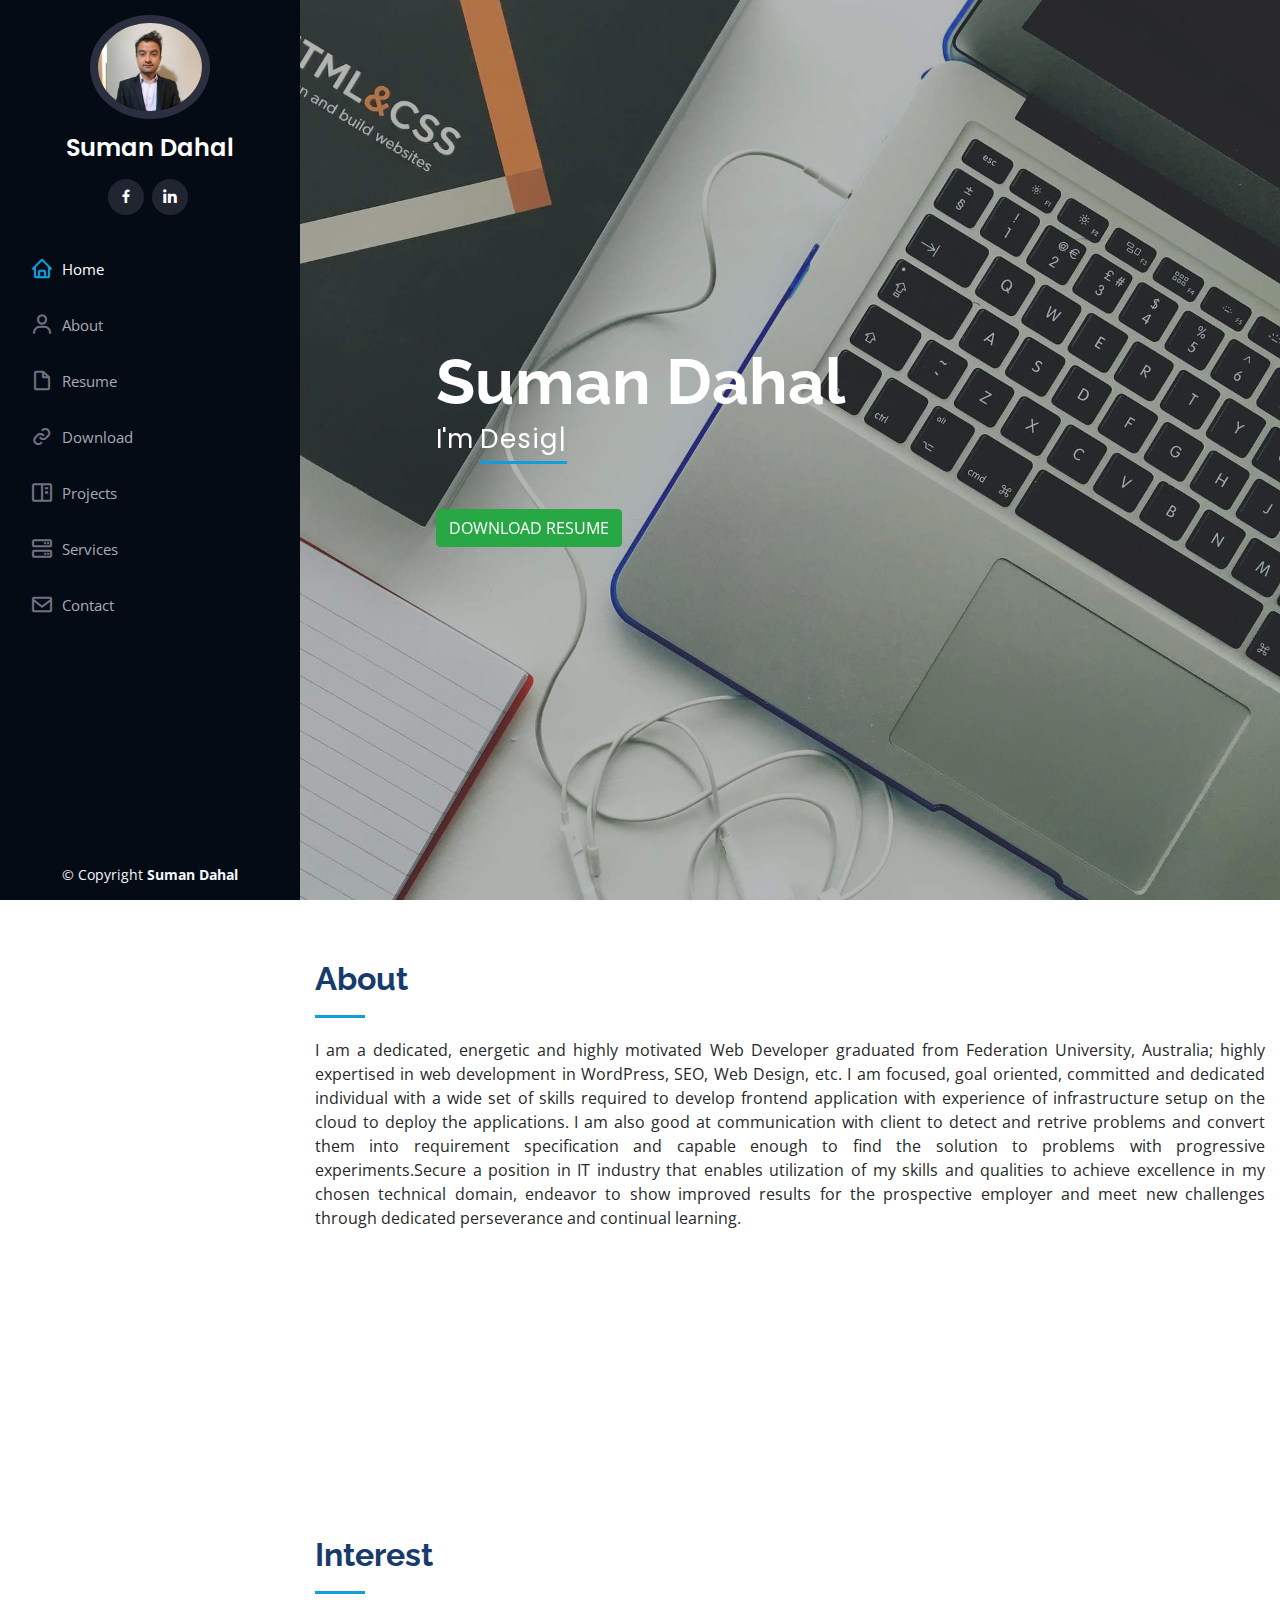
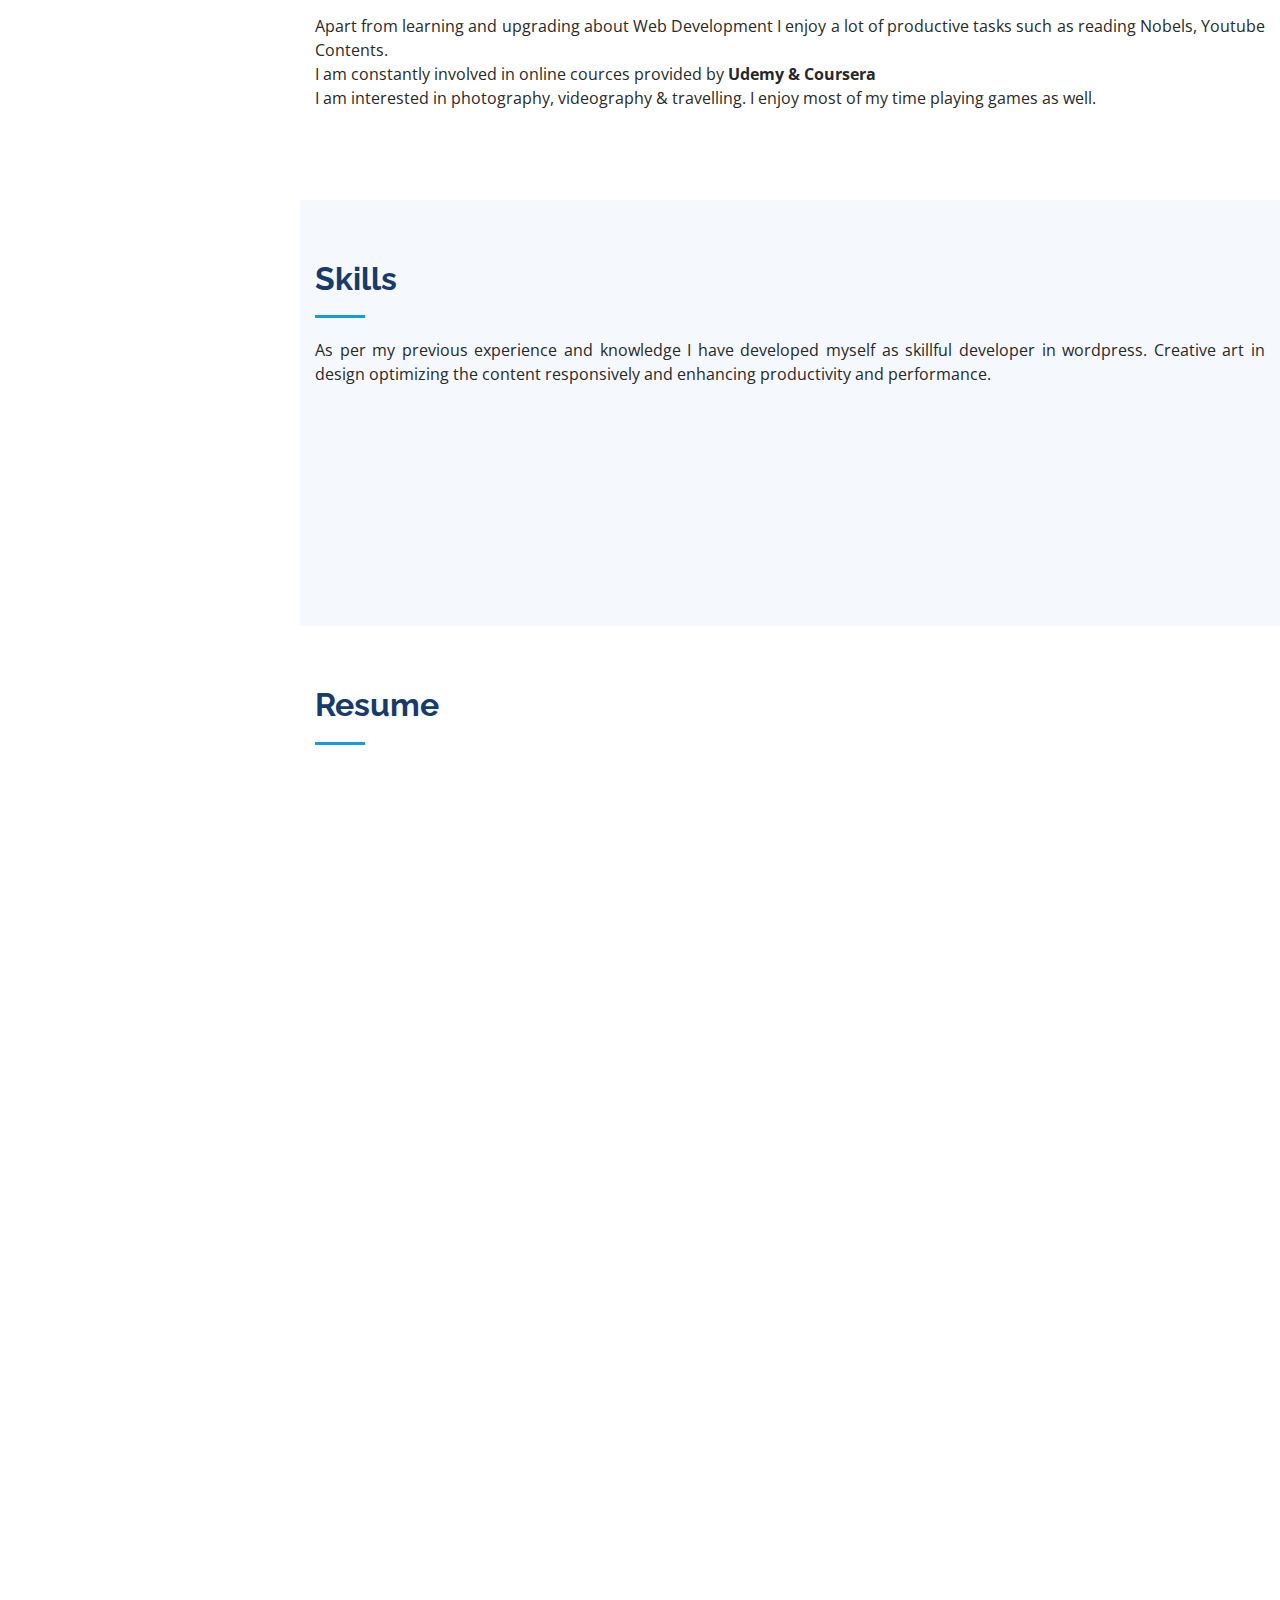
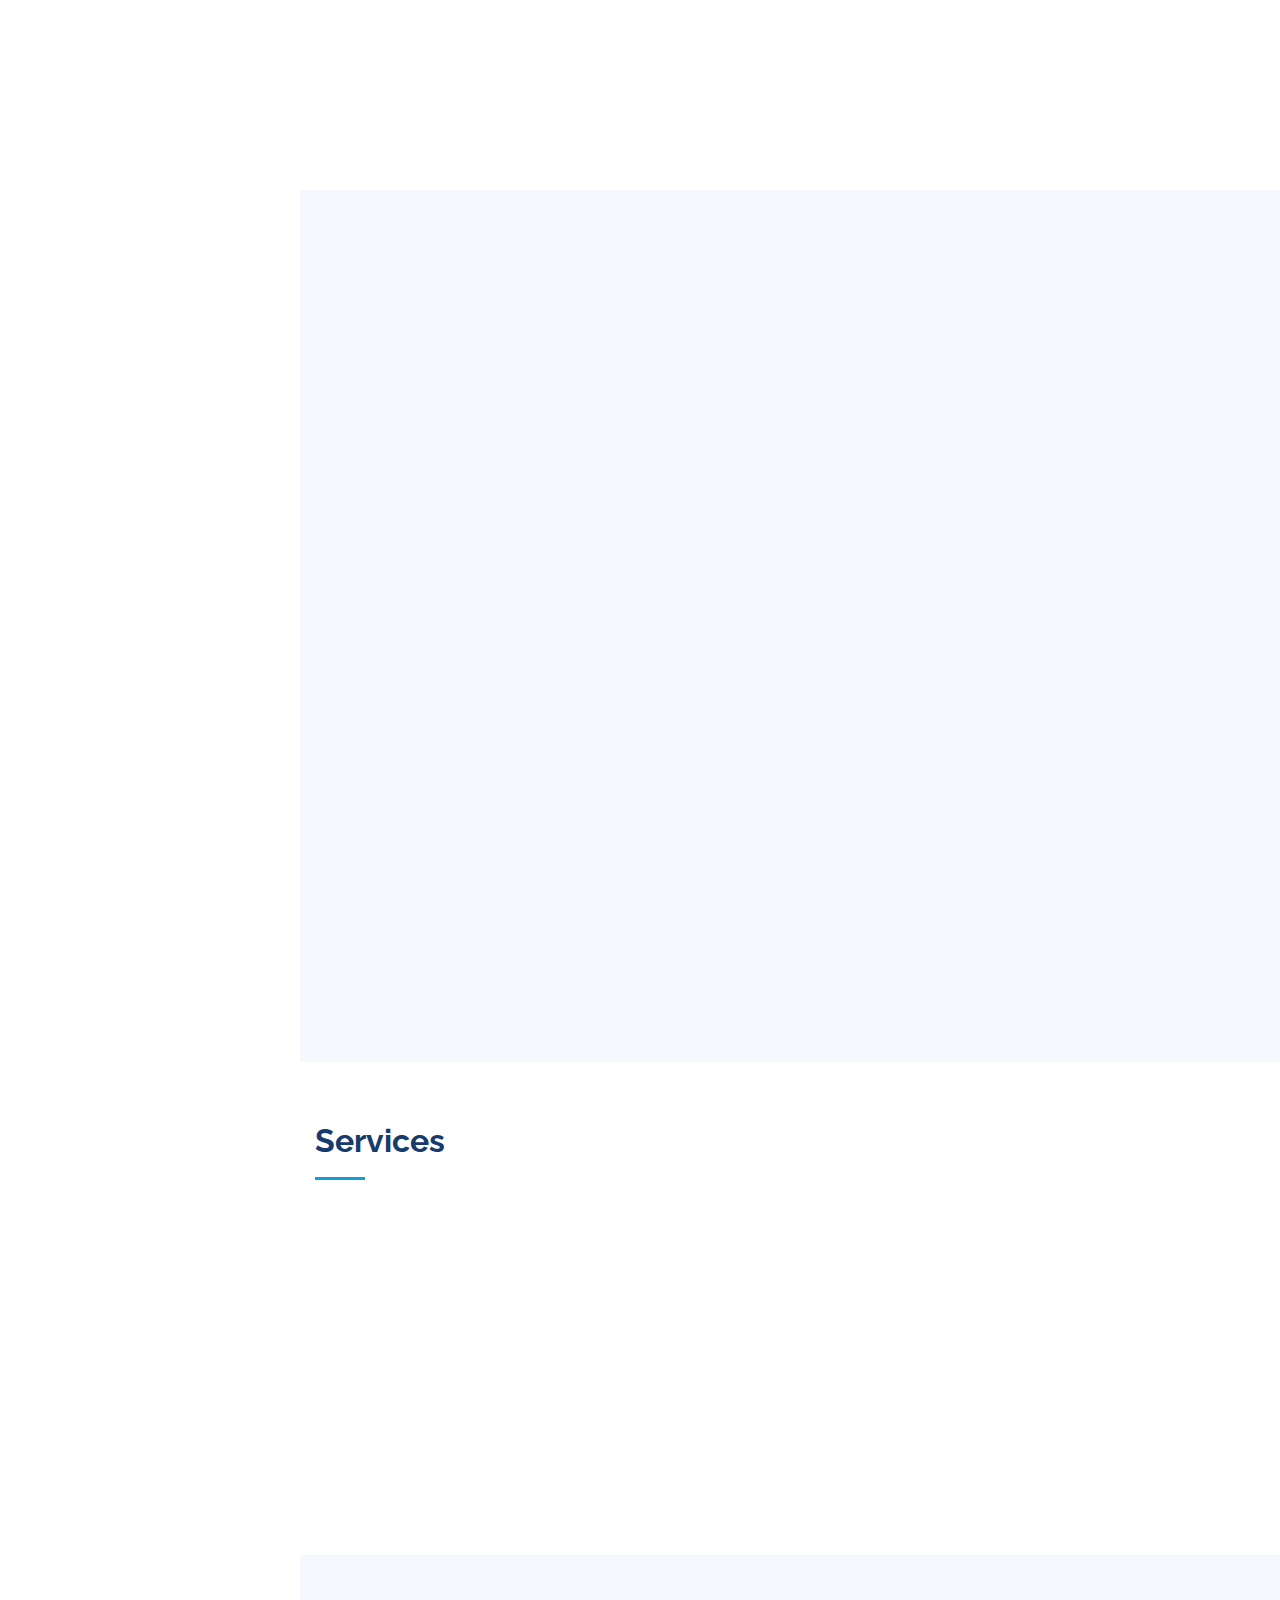
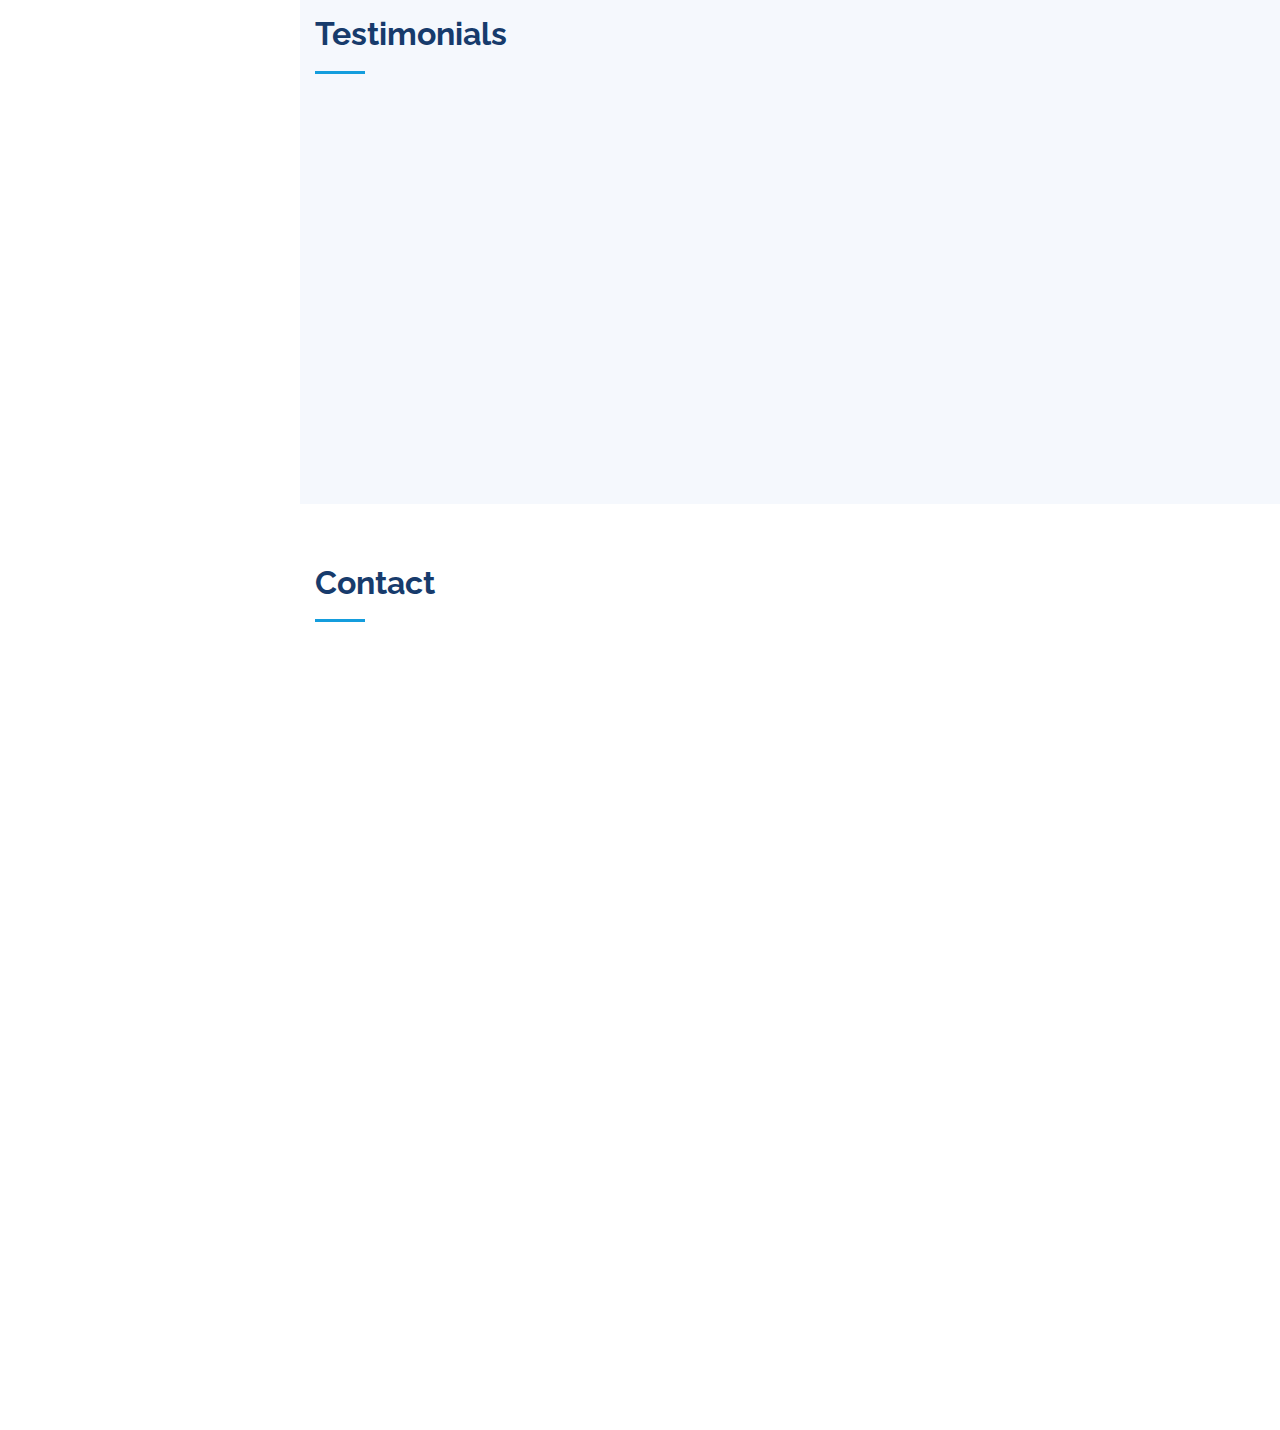
==== index.html @ 86cec88f "Update index.html" ====
<!DOCTYPE html>
<html lang="en">

<head>
  <meta charset="utf-8">
  <meta content="width=device-width, initial-scale=1.0" name="viewport">

  <title>Suman Dahal</title>
  <meta content="" name="description">
  <meta content="" name="keywords">

  <!-- Favicons -->
  <link href="assets/img/suman(2).jpg" rel="icon">
  <link href="assets/img/suman(2).jpg" rel="apple-touch-icon">

  <!-- Google Fonts -->
  <link href="https://fonts.googleapis.com/css?family=Open+Sans:300,300i,400,400i,600,600i,700,700i|Raleway:300,300i,400,400i,500,500i,600,600i,700,700i|Poppins:300,300i,400,400i,500,500i,600,600i,700,700i" rel="stylesheet">

  <!-- Vendor CSS Files -->
  <link href="assets/vendor/bootstrap/css/bootstrap.min.css" rel="stylesheet">
  <link href="assets/vendor/icofont/icofont.min.css" rel="stylesheet">
  <link href="assets/vendor/boxicons/css/boxicons.min.css" rel="stylesheet">
  <link href="assets/vendor/venobox/venobox.css" rel="stylesheet">
  <link href="assets/vendor/owl.carousel/assets/owl.carousel.min.css" rel="stylesheet">
  <link href="assets/vendor/aos/aos.css" rel="stylesheet">

  <!-- Template Main CSS File -->
  <link href="assets/css/style.css" rel="stylesheet">

  
</head>

<body>

  <!-- ======= Mobile nav toggle button ======= -->
  <button type="button" class="mobile-nav-toggle d-xl-none"><i class="icofont-navigation-menu"></i></button>

  <!-- ======= Header ======= -->
  <header id="header">
    <div class="d-flex flex-column">

      <div class="profile">
        <img src="assets/img/suman(2).jpg" alt="" class="img-fluid rounded-circle">
        <h1 class="text-light"><a href="index.html">Suman Dahal</a></h1>
        <div class="social-links mt-3 text-center">
        <a href="https://www.facebook.com/sum.dhll/" class="facebook"><i class="bx bxl-facebook"></i></a>
        <a href="https://www.linkedin.com/in/suman-dahal-79714b104/" class="linkedin"><i class="bx bxl-linkedin"></i></a>
        </div>
      </div>

      <nav class="nav-menu">
        <ul>
          <li class="active"><a href="index.html"><i class="bx bx-home"></i> <span>Home</span></a></li>
          <li><a href="#about"><i class="bx bx-user"></i> <span>About</span></a></li>
          <li><a href="#resume"><i class="bx bx-file-blank"></i> <span>Resume</span></a></li>
          <li> <a href="assets/resume/resume_2020.doc"><i class="bx bx-link"  style="border-color: aqua;"></i>Download</a></li>
          <li><a href="#portfolio"><i class="bx bx-book-content"></i> Projects</a></li>
          <li><a href="#services"><i class="bx bx-server"></i> Services</a></li>
          <li><a href="#contact"><i class="bx bx-envelope"></i> Contact</a></li>
          
        </ul>
      </nav><!-- .nav-menu -->
      <button type="button" class="mobile-nav-toggle d-xl-none"><i class="icofont-navigation-menu"></i></button>
      </div>
  </header><!-- End Header -->

  <!-- ======= Hero Section ======= -->
  <section id="hero" class="d-flex flex-column justify-content-center align-items-center">
   
    <div class="hero-container" data-aos="fade-in">
      <h1>Suman Dahal</h1>
      <p>I'm <span class="typed" data-typed-items="Designer, WordPress Developer, IT Support"></span></p>
      <a class="btn btn-success" role="button" href="assets/resume/resume_2020.doc" 
      download="resume2020.doc">
      DOWNLOAD RESUME
  </a>  
    </div>
    
    
  </section><!-- End Hero -->

  <main id="main">

    <!-- ======= About Section ======= -->
    <section id="about" class="about">
       
      <div class="container">

        <div class="section-title">
          <h2>About</h2>
          <p>I am a dedicated, energetic and highly motivated Web Developer graduated from Federation University, Australia; highly expertised in web development in  WordPress, SEO, Web Design, etc. I am focused, goal oriented, committed and dedicated individual with a wide set of skills required to develop frontend application with experience of infrastructure setup on the cloud to deploy the applications. I am also good at communication with client to detect and retrive problems and convert them into requirement specification and capable enough to find the solution to problems with progressive experiments.Secure a position in IT industry that enables utilization of my skills and qualities to achieve excellence in my chosen technical domain, endeavor to show improved results for the prospective employer and meet new challenges through dedicated perseverance and continual learning.
      </p>
        </div>

        <div class="row">
          <div class="col-lg-4" data-aos="fade-right">
            <img src="" class="img-fluid" alt="">
          </div>
          <div class="col-lg-8 pt-4 pt-lg-0 content" data-aos="fade-left">
            <h3>| BIO |</h3>
            <p class="font-italic">
              
            </p>
            <div>
              
                <ul>
                  <li><i class="icofont-rounded-right"></i> <strong>Website:</strong> www.dsuman.com</li>
                
                  <li><i class="icofont-rounded-right"></i> <strong>City:</strong> Sydney, Aus</li>
                </ul>
              
              
                <ul>
                  
                  <li><i class="icofont-rounded-right"></i> <strong>Degree:</strong> Master</li>
                  <li><i class="icofont-rounded-right"></i> <strong>Freelance:</strong> Available</li>
                </ul>
              </div>
            </div>
            </div>
          </div>
        <section id="interest" class="interest">
          <div class="container">
    
            <div class="section-title">
              <h2>Interest</h2>
              <p>Apart from learning and upgrading about Web Development I enjoy a lot of productive tasks such as reading Nobels, Youtube Contents.<br> I am constantly involved in online cources provided by <b> Udemy & Coursera</b>
            <br>
            I am interested in photography, videography & travelling. I enjoy most of my time playing games as well.</p>
           </div>

      </div>
    </section><!-- End About Section -->

    <!-- ======= Facts Section ======= 
    <section id="facts" class="facts">
      <div class="container">

        <div class="section-title">
          <h2>Facts</h2>
          <p>Magnam dolores commodi suscipit. Necessitatibus eius consequatur ex aliquid fuga eum quidem. Sit sint consectetur velit. Quisquam quos quisquam cupiditate. Et nemo qui impedit suscipit alias ea. Quia fugiat sit in iste officiis commodi quidem hic quas.</p>
        </div>

        <div class="row no-gutters">

          <div class="col-lg-3 col-md-6 d-md-flex align-items-md-stretch" data-aos="fade-up">
            <div class="count-box">
              <i class="icofont-simple-smile"></i>
              <span data-toggle="counter-up">232</span>
              <p><strong>Happy Clients</strong> consequuntur quae</p>
            </div>
          </div>

          <div class="col-lg-3 col-md-6 d-md-flex align-items-md-stretch" data-aos="fade-up" data-aos-delay="100">
            <div class="count-box">
              <i class="icofont-document-folder"></i>
              <span data-toggle="counter-up">521</span>
              <p><strong>Projects</strong> adipisci atque cum quia aut</p>
            </div>
          </div>

          <div class="col-lg-3 col-md-6 d-md-flex align-items-md-stretch" data-aos="fade-up" data-aos-delay="200">
            <div class="count-box">
              <i class="icofont-live-support"></i>
              <span data-toggle="counter-up">1,463</span>
              <p><strong>Hours Of Support</strong> aut commodi quaerat</p>
            </div>
          </div>

          <div class="col-lg-3 col-md-6 d-md-flex align-items-md-stretch" data-aos="fade-up" data-aos-delay="300">
            <div class="count-box">
              <i class="icofont-users-alt-5"></i>
              <span data-toggle="counter-up">15</span>
              <p><strong>Hard Workers</strong> rerum asperiores dolor</p>
            </div>
          </div>

        </div>

      </div>
    </section>
     -->
    <!-- End Facts Section -->
 

    <!-- ======= Skills Section ======= -->
    <section id="skills" class="skills section-bg">
      <div class="container">

        <div class="section-title">
          <h2>Skills</h2>
          <p>As per my previous experience and knowledge I have developed myself as skillful developer in wordpress. Creative art in design optimizing the content responsively and enhancing productivity and performance.  </p>
        </div>

        <div class="row skills-content">

          <div class="col-lg-6" data-aos="fade-up">

            <div class="progress">
              <span class="skill">HTML <i class="val">90%</i></span>
              <div class="progress-bar-wrap">
                <div class="progress-bar" role="progressbar" aria-valuenow="90" aria-valuemin="0" aria-valuemax="100"></div>
              </div>
            </div>

            <div class="progress">
              <span class="skill">CSS <i class="val">90%</i></span>
              <div class="progress-bar-wrap">
                <div class="progress-bar" role="progressbar" aria-valuenow="90" aria-valuemin="0" aria-valuemax="100"></div>
              </div>
            </div>

            <div class="progress">
              <span class="skill">JavaScript <i class="val">60%</i></span>
              <div class="progress-bar-wrap">
                <div class="progress-bar" role="progressbar" aria-valuenow="60" aria-valuemin="0" aria-valuemax="100"></div>
              </div>
            </div>

          </div>

          <div class="col-lg-6" data-aos="fade-up" data-aos-delay="100">

            <div class="progress">
              <span class="skill">PHP <i class="val">50%</i></span>
              <div class="progress-bar-wrap">
                <div class="progress-bar" role="progressbar" aria-valuenow="50" aria-valuemin="0" aria-valuemax="100"></div>
              </div>
            </div>

            <div class="progress">
              <span class="skill">WordPress/CMS <i class="val">90%</i></span>
              <div class="progress-bar-wrap">
                <div class="progress-bar" role="progressbar" aria-valuenow="90" aria-valuemin="0" aria-valuemax="100"></div>
              </div>
            </div>

            <div class="progress">
              <span class="skill">Photoshop <i class="val">75%</i></span>
              <div class="progress-bar-wrap">
                <div class="progress-bar" role="progressbar" aria-valuenow="75" aria-valuemin="0" aria-valuemax="100"></div>
              </div>
            </div>

          </div>

        </div>

      </div>
    </section><!-- End Skills Section -->

    <!-- ======= Resume Section ======= -->
    <section id="resume" class="resume">
      <div class="container">

        <div class="section-title">
          <h2>Resume</h2>
        </div>

        <div class="row">
          <div class="col-lg-6" data-aos="fade-up">
            <h3 class="resume-title">Sumary</h3>
            <div class="resume-item pb-0">
              <h4>Suman Dahal</h4>
              <p><em>Innovative and deadline-driven Web Developer with 1+ years of experience designing and developing user-centered digital platform from initial concept to final.</em></p>
              <ul>
                <li>12/24 Noble Street Allawah NSW</li>
                <li>(+61) 0452155075</li>
                <li>sumandahal77@gmail.com</li>
              </ul>
            </div>

            <h3 class="resume-title">Education</h3>
            <div class="resume-item">
              <h4>Master in Information Technology (Software Engineering)</h4>
              <h5>2018 - 2020</h5>
              <p><em>Federation University, Australia</em></p>
              <p>Major: Database Design, Programming, Software Design and Development, Enterprise Syste, Network Adminstration </p>
            </div>
            <div class="resume-item">
              <h4>Bachelor in Information Management (BIM)</h4>
              <h5>2013 - 2017</h5>
              <p><em>ShankerDev Campus, TU</em></p>
              <p>Major: IT Fundamentals, Programmingin C, CSS, JS, PHP, Java, Networking and Routing, Financial Management</p>
            </div>
          </div>
          <div class="col-lg-6" data-aos="fade-up" data-aos-delay="100">
            <h3 class="resume-title">Professional Experience</h3>
            <div class="resume-item">
              <h4>Assistant Web Developer</h4>
              <h5>2020 - Present</h5>
              <h5>Site Suite Web Design</h5>
              <p><em>North Sydney, Australia</em></p>
              <ul>
                <li>Assisting developers, designers, and SEO professionals</li>
                <li>Tasks such as content management, graphic designing, and keyword filtering</li>
                <li>Answerinc calls and providing Technical Support</li>
                <li>Project Discussion and Requirement Analysis</li>
                
              </ul>
            </div>
            <div class="resume-item">
              <h4>Web Developer (Internship)</h4>
              <h5>2017</h5>
              <h5>Ideal Concern Pvt. Ltd.</h5>
              <p><em>Kathmandu, Nepal</em></p>
              <ul>
                <li>Designed and implemented a highly available and secure network infrastructure for successful product outcome.</li>
                <li>Design and build software solution according to the requirements by analyzing the feasibility of features</li>
                <li>Coordinating with the technical director</li>
              </ul>
            </div>
            <div class="resume-item">
              <h4>Junior System Support</h4>
              <h5>2017</h5>
              <h5>ITE Solution </h5>
              <p><em>Kathmandu, Nepal</em></p>
              <ul>
                <li>Antivirus Installation and scan for Virus</li>
                <li>Installing and updating Corrupted Operating System</li>
                <li>Installation of other utility software according to requirementsr</li>
              </ul>
            </div>
          </div>
        </div>
     
      </section><!-- End Resume Section -->
        
      </div>
  

    <!-- ======= PROJECTS Section ======= -->
    <section id="portfolio" class="portfolio section-bg">
      <div class="container">

        <div class="section-title">
        </div>

        <div class="row" data-aos="fade-up">
          <div class="col-lg-12 d-flex justify-content-center">
            <ul id="portfolio-flters">
              <li data-filter="*" class="filter-active">All</li>
              <li data-filter=".filter-app">App</li>
              <li data-filter=".filter-portfolio">Portfolio</li>
              <li data-filter=".filter-ecommerce">Ecommerce</li>
              <li data-filter=".filter-web">Web</li>
            </ul>
          </div>
        </div>

        <div class="row portfolio-container" data-aos="fade-up" data-aos-delay="100">

          <div class="col-lg-4 col-md-6 portfolio-item filter-app">
            <div class="portfolio-wrap">
              <img src="assets/img/portfolio/1.png" class="img-fluid" margin: 50px; alt="">
              <div class="portfolio-links">
                <a href="assets/img/portfolio/1.png" data-gall="portfolioGallery" class="venobox" title="View"><i class="bx bx-plus"></i></a>
                <a href="project-details.html" title="More Details"><i class="bx bx-link"></i></a>
              </div>
            </div>
          </div>

          <div class="col-lg-4 col-md-6 portfolio-item filter-web">
            <div class="portfolio-wrap">
              <img src="assets/img/portfolio/3.png" class="img-fluid" alt="">
              <div class="portfolio-links">
                <a href="assets/img/portfolio/3.png" data-gall="portfolioGallery" class="venobox" title="View"><i class="bx bx-plus"></i></a>
                <a href="project-details.html" title="More Details"><i class="bx bx-link"></i></a>
              </div>
            </div>
          </div>

          <div class="col-lg-4 col-md-6 portfolio-item filter-portfolio">
            <div class="portfolio-wrap">
              <img src="assets/img/portfolio/2.png" class="img-fluid" alt="">
              <div class="portfolio-links">
                <a href="assets/img/portfolio/2.png" data-gall="portfolioGallery" class="venobox" title="View"><i class="bx bx-plus"></i></a>
                <a href="project-details.html" title="More Details"><i class="bx bx-link"></i></a>
              </div>
            </div>
          </div>

          <div class="col-lg-4 col-md-6 portfolio-item filter-ecommerce">
            <div class="portfolio-wrap">
              <img src="assets/img/portfolio/5.png" class="img-fluid" alt="">
              <div class="portfolio-links">
                <a href="assets/img/portfolio/5.png" data-gall="portfolioGallery" class="venobox" title="View"><i class="bx bx-plus"></i></a>
                <a href="assets/projects/smarthouse.html" title="More Details"><i class="bx bx-link"></i></a>
              </div>
            </div>
          </div>

          <div class="col-lg-4 col-md-6 portfolio-item filter-ecommerce">
            <div class="portfolio-wrap">
              <img src="assets/img/portfolio/beautifulbraclets.png" class="img-fluid" alt="">
              <div class="portfolio-links">
                <a href="assets/img/portfolio/beautifulbraclets.png" data-gall="portfolioGallery" class="venobox" title="View"><i class="bx bx-plus"></i></a>
                <a href="assets/projects/beautifulbracelets.html" title="More Details"><i class="bx bx-link"></i></a>
              </div>
            </div>
          </div>

          <div class="col-lg-4 col-md-6 portfolio-item filter-ecommerce">
            <div class="portfolio-wrap">
              <img src="assets/img/portfolio/gensan.png" class="img-fluid" alt="">
              <div class="portfolio-links">
                <a href="assets/img/portfolio/gensan.png" data-gall="portfolioGallery" class="venobox" title="View"><i class="bx bx-plus"></i></a>
                <a href="assets/projects/gensan.html" title="More Details"><i class="bx bx-link"></i></a>
              </div>
            </div>
          </div>

          <div class="col-lg-4 col-md-6 portfolio-item filter-ecommerce">
            <div class="portfolio-wrap">
              <img src="assets/img/portfolio/gabriellas.png" class="img-fluid" alt="">
              <div class="portfolio-links">
                <a href="assets/img/portfolio/gabriellas.png" data-gall="portfolioGallery" class="venobox" title="View"><i class="bx bx-plus"></i></a>
                <a href="assets/projects/gabriella.html" title="More Details"><i class="bx bx-link"></i></a>
              </div>
            </div>
          </div>
          
<!--
          <div class="col-lg-4 col-md-6 portfolio-item filter-card">
            <div class="portfolio-wrap">
              <img src="assets/img/portfolio/portfolio-8.jpg" class="img-fluid" alt="">
              <div class="portfolio-links">
                <a href="assets/img/portfolio/portfolio-8.jpg" data-gall="portfolioGallery" class="venobox" title="Card 3"><i class="bx bx-plus"></i></a>
                <a href="project-details.html" title="More Details"><i class="bx bx-link"></i></a>
              </div>
            </div>
          </div>

          <div class="col-lg-4 col-md-6 portfolio-item filter-web">
            <div class="portfolio-wrap">
              <img src="assets/img/portfolio/portfolio-9.jpg" class="img-fluid" alt="">
              <div class="portfolio-links">
                <a href="assets/img/portfolio/portfolio-9.jpg" data-gall="portfolioGallery" class="venobox" title="Web 3"><i class="bx bx-plus"></i></a>
                <a href="project-details.html" title="More Details"><i class="bx bx-link"></i></a>
              </div>
            </div>
          </div>

        </div>
        -->
              
      </div>
    </section><!-- End Portfolio Section -->

    <!-- ======= Services Section ======= -->
    <section id="services" class="services">
      <div class="container">

        <div class="section-title">
          <h2>Services</h2>
          </div>

        <div class="row">
          <div class="col-lg-4 col-md-6 icon-box" data-aos="fade-up">
            <div class="icon"><i class="icofont-computer"></i></div>
            <h4 class="title"><a href="">Web Development</a></h4>
            <p class="description">From hacking a pre-built theme to a fully custom, hand coded website.</p>
          </div>
          <div class="col-lg-4 col-md-6 icon-box" data-aos="fade-up" data-aos-delay="100">
            <div class="icon"><i class="icofont-camera"></i></div>
            <h4 class="title"><a href="">Graphics Desing</a></h4>
            <p class="description">Eye capturing website require highly sophisticated images and graphics.</p>
          </div>
          <div class="col-lg-4 col-md-6 icon-box" data-aos="fade-up" data-aos-delay="200">
            <div class="icon"><i class="icofont-settings"></i></div>
            <h4 class="title"><a href="">Server Adminstration</a></h4>
            <p class="description">Regular Updates, WHM management, Security and so on.</p>
          </div>
          <div class="col-lg-4 col-md-6 icon-box" data-aos="fade-up" data-aos-delay="300">
            <div class="icon"><i class="icofont-web"></i></div>
            <h4 class="title"><a href="">Digital Marketing</a></h4>
            <p class="description">SEO, Social Media handling, Paid Advertisements.</p>
          </div>
          
        </div>

      </div>
    </section><!-- End Services Section -->

    <!-- ======= Testimonials Section ======= -->
    <section id="testimonials" class="testimonials section-bg">
      <div class="container">

        <div class="section-title">
          <h2>Testimonials</h2>
          <p></p>
        </div>

        <div class="owl-carousel testimonials-carousel">

          <div class="testimonial-item" data-aos="fade-up">
            <p>
              <i class="bx bxs-quote-alt-left quote-icon-left"></i>
             I met him as an intern. He was really helpful and helped in many projects. He is a good fit for web design and development. I wish him good luck.
              <i class="bx bxs-quote-alt-right quote-icon-right"></i>
            </p>
            <img src="assets/img/testimonials/testimonials-1.jpg" class="testimonial-img" alt="">
            <h3>Bibek Sigdel</h3>
            <h4>Senior Web Developer, Site Suite Web Design </h4>
          </div>

          <div class="testimonial-item" data-aos="fade-up" data-aos-delay="100">
            <p>
              <i class="bx bxs-quote-alt-left quote-icon-left"></i>
              Great person to have as a project partner. Creative and passionate. 
              <i class="bx bxs-quote-alt-right quote-icon-right"></i>
            </p>
            <img src="assets/img/testimonials/testimonials-2.jpg" class="testimonial-img" alt="">
            <h3>Ajay K C</h3>
            <h4>React Develoer, Outcome.life </h4>
          </div>
          
          <div class="testimonial-item" data-aos="fade-up" data-aos-delay="100">
            <p>
              <i class="bx bxs-quote-alt-left quote-icon-left"></i>
              Kind and generious friend of mine. Extremly talented and hardworking.
              <i class="bx bxs-quote-alt-right quote-icon-right"></i>
            </p>
            <img src="assets/img/testimonials/testimonials-2.jpg" class="testimonial-img" alt="">
            <h3>Nalin Adhikari</h3>
            <h4>Data Engineer, Fairfax </h4>
          </div>

        </div>
      </div>
    </section><!-- End Testimonials Section -->

    <!-- ======= Contact Section ======= -->
    <section id="contact" class="contact">
      <div class="container">

        <div class="section-title">
          <h2>Contact</h2>
        </div>
        <div class="row" data-aos="fade-in">

          <div class="col-lg-12 d-flex align-items-stretch">
            <div class="info">
              <div class="address">
                <i class="icofont-google-map"></i>
                <h4>Location:</h4>
                <p>12/24 Noble Street Allawah, 2218 NSW Sydney</p>
              </div>

              <div class="email">
                <i class="icofont-envelope"></i>
                <h4>Email:</h4>
                <p>sumandahal77@gmail.com</p>
              </div>

              <div class="phone">
                <i class="icofont-phone"></i>
                <h4>Call:</h4>
                <p>+61 0452155075</p>
              </div>
              <iframe src="https://www.google.com/maps/embed?pb=!1m14!1m8!1m3!1d3308.8507207384964!2d151.1105386!3d-33.9706762!3m2!1i1024!2i768!4f13.1!3m3!1m2!1s0x6b12b9bec01e31cd%3A0xc7477466ca4d9087!2s12%2F24%20Noble%20St%2C%20Allawah%20NSW%202218!5e0!3m2!1sen!2sau!4v1599092143970!5m2!1sen!2sau" width="350" height="250" frameborder="0" style="border:0;" allowfullscreen="" aria-hidden="false" tabindex="0"></iframe>
              
            </div>

          </div>

         <!-- <div class="col-lg-7 mt-5 mt-lg-0 d-flex align-items-stretch">
            <form action="https://mail.google.com/email-submit" method="post" role="form" class="php-email-form">
              <div class="form-row">
                <div class="form-group col-md-6">
                  <label for="name">Your Name</label>
                  <input type="text" name="name" class="form-control" id="name" data-rule="minlen:4" data-msg="Please enter at least 4 chars" />
                  <div class="validate"></div>
                </div>
                <div class="form-group col-md-6">
                  <label for="name">Your Email</label>
                  <input type="email" class="form-control" name="email" id="email" data-rule="email" data-msg="Please enter a valid email" />
                  <div class="validate"></div>
                </div>
              </div>
              <div class="form-group">
                <label for="name">Subject</label>
                <input type="text" class="form-control" name="subject" id="subject" data-rule="minlen:4" data-msg="Please enter at least 8 chars of subject" />
                <div class="validate"></div>
              </div>
              <div class="form-group">
                <label for="name">Message</label>
                <textarea class="form-control" name="message" rows="10" data-rule="required" data-msg="Please write something for us"></textarea>
                <div class="validate"></div>
              </div>
              <div class="mb-3">
                <div class="loading">Loading</div>
                <div class="error-message"></div>
                <div class="sent-message">Your message has been sent. Thank you!</div>
              </div>
              <div class="text-center"><button type="submit">Send Message</button></div>
            </form>
          </div>

        </div>

      </div>
    </section><!-- End Contact Section -->

  </main><!-- End #main -->

  <!-- ======= Footer ======= -->
  <footer id="footer">
    <div class="container">
      <div class="copyright">
        &copy; Copyright <strong><span>Suman Dahal</span></strong>
      </div>
      
    </div>
    </div>
  </footer><!-- End  Footer -->

  <a href="#" class="back-to-top"><i class="icofont-simple-up"></i></a>

  <!-- Vendor JS Files -->
  <script src="assets/vendor/jquery/jquery.min.js"></script>
  <script src="assets/vendor/bootstrap/js/bootstrap.bundle.min.js"></script>
  <script src="assets/vendor/jquery.easing/jquery.easing.min.js"></script>
  <script src="assets/vendor/php-email-form/validate.js"></script>
  <script src="assets/vendor/waypoints/jquery.waypoints.min.js"></script>
  <script src="assets/vendor/counterup/counterup.min.js"></script>
  <script src="assets/vendor/isotope-layout/isotope.pkgd.min.js"></script>
  <script src="assets/vendor/venobox/venobox.min.js"></script>
  <script src="assets/vendor/owl.carousel/owl.carousel.min.js"></script>
  <script src="assets/vendor/typed.js/typed.min.js"></script>
  <script src="assets/vendor/aos/aos.js"></script>

  <!-- Template Main JS File -->
  <script src="assets/js/main.js"></script>

</body>

</html>
---- assets/vendor/venobox/venobox.css ----
/* ------ venobox.css --------*/
.vbox-overlay *, .vbox-overlay *:before, .vbox-overlay *:after{
    -webkit-backface-visibility: hidden;
    -webkit-box-sizing:border-box;
    -moz-box-sizing:border-box;
    box-sizing:border-box;
}
.vbox-overlay * { 
    -webkit-backface-visibility: visible;
    backface-visibility: visible;
}
.vbox-overlay{
    display: -webkit-flex;
    display: flex;
    -webkit-flex-direction: column;
    flex-direction: column;
    -webkit-justify-content: center;
    justify-content: center;
    -webkit-align-items: center;
    align-items: center;
    position: fixed;
    left: 0;
    top: 0;
    bottom: 0;
    right: 0;
    z-index: 999999;
}

/* ----- navigation ----- */
.vbox-title{
    width: 100%;
    height: 40px;
    float: left;
    text-align: center;
    line-height: 28px;
    font-size: 12px;
    padding: 6px 50px;
    overflow: hidden;
    position: fixed;
    display: none;
    left: 0;
    z-index: 89;
}
.vbox-close{
    cursor: pointer;
    position: fixed;
    top: -1px;
    right: 0;
    width: 50px;
    height: 40px;
    padding: 6px;
    display: block;
    background-position:10px center;
    overflow: hidden;
    font-size: 24px;
    line-height: 1;
    text-align: center;
    z-index: 99;
}
.vbox-left{
    cursor: pointer;
    position: fixed;
    left: 0;
    height: 40px;
    overflow: hidden;
    line-height: 28px;
    font-size: 12px;
    z-index: 99;
    display: flex;
    align-items:center;
}
.vbox-num{
    display: inline-block;
    margin: 6px 0 6px 15px;
}
/* ----- Social share ----- */
.vbox-share{
    line-height: 28px;
    font-size: 12px;
    overflow: hidden;
    position: fixed;
    left: 0;
    z-index: 98;
    display: flex;
    align-items:center;
    justify-content: center;
    width: 100%;
    text-align: center;
}
.vbox-share svg{
    max-height: 28px;
    width: 28px;
    z-index: 10;
    margin-left: 12px;
    margin-top: 6px;
    margin-bottom: 6px;
    vertical-align: middle;
}


/* ----- navigation ARROWS ----- */
.vbox-next, .vbox-prev{
    position: fixed;
    top: 50%;
    margin-top: -15px;
    overflow: hidden;
    cursor: pointer;
    display: block;
    width: 45px;
    height: 45px;
    z-index: 99;
}
.vbox-next span, .vbox-prev span{
    position: relative;
    width: 20px;
    height: 20px;
    border: 2px solid transparent;
    border-top-color: #B6B6B6;
    border-right-color: #B6B6B6;
    text-indent: -100px;
    position: absolute;
    top: 8px;
    display: block;
}
.vbox-prev{
    left: 15px;
}
.vbox-next{
    right: 15px;
}
.vbox-prev span{
    left: 10px;
    -ms-transform: rotate(-135deg);
    -webkit-transform: rotate(-135deg);
    transform: rotate(-135deg);
}
.vbox-next span{
    -ms-transform: rotate(45deg);
    -webkit-transform: rotate(45deg);
    transform: rotate(45deg);
    right: 10px;
}
/* ------- inline window ------ */
.vbox-inline{
    width: 420px;
    height: 315px;
    height: 70vh;
    padding: 10px;
    background: #fff;
    margin: 0 auto;
    overflow: auto;
    text-align: left;
}
/* ------- Video & iFrames window ------ */
.venoframe{
    max-width: 100%;
    width: 100%;
    border: none;
    width: 100%;
    height: 260px;
    height: 70vh;
}
.venoframe.vbvid{
    height: 260px;
}
@media (min-width: 768px) {
    .venoframe, .vbox-inline{
        width: 90%;
        height: 360px;
        height: 70vh;
    }
    .venoframe.vbvid{
        width: 640px;
        height: 360px;
    }
}
@media (min-width: 992px) {
    .venoframe, .vbox-inline{
        max-width: 1200px;
        width: 80%;
        height: 540px;
        height: 70vh;
    }
    .venoframe.vbvid{
        width: 960px;
        height: 540px;
    }
}
/* 
Please do NOT edit this part! 
or at least read this note: http://i.imgur.com/7C0ws9e.gif
*/
.vbox-open{
    overflow: hidden;
}
.vbox-container{
    position: absolute;
    left: 0;
    right: 0;
    top: 0;
    bottom: 0;
    overflow-x: hidden;
    overflow-y: scroll;
    overflow-scrolling: touch;
    -webkit-overflow-scrolling: touch;
    z-index: 20;
    max-height: 100%;

}

.vbox-content{
    text-align: center;
    float: left;
    width: 100%;
    position: relative;
    overflow: hidden;
    padding: 20px 4%;
}
.vbox-container img{
    max-width: 100%;
    height: auto;
}
.vbox-figlio{
    box-shadow: 0 0 12px rgba(0,0,0,0.19), 0 6px 6px rgba(0,0,0,0.23);
    max-width: 100%;
    text-align: initial;
}
img.vbox-figlio{
    -webkit-user-select: none;
-khtml-user-select: none;
-moz-user-select: none;
-o-user-select: none;
user-select: none;
}
.vbox-content.swipe-left{
    margin-left: -200px !important;
}
.vbox-content.swipe-right{
    margin-left: 200px !important;
}
.vbox-animated{
    webkit-transition: margin 300ms ease-out;
    transition: margin 300ms ease-out;
}

/* ---------- preloader ----------
 * SPINKIT 
 * http://tobiasahlin.com/spinkit/
-------------------------------- */
.sk-double-bounce,.sk-rotating-plane{width:40px;height:40px;margin:40px auto}.sk-rotating-plane{background-color:#333;-webkit-animation:sk-rotatePlane 1.2s infinite ease-in-out;animation:sk-rotatePlane 1.2s infinite ease-in-out}@-webkit-keyframes sk-rotatePlane{0%{-webkit-transform:perspective(120px) rotateX(0) rotateY(0);transform:perspective(120px) rotateX(0) rotateY(0)}50%{-webkit-transform:perspective(120px) rotateX(-180.1deg) rotateY(0);transform:perspective(120px) rotateX(-180.1deg) rotateY(0)}100%{-webkit-transform:perspective(120px) rotateX(-180deg) rotateY(-179.9deg);transform:perspective(120px) rotateX(-180deg) rotateY(-179.9deg)}}@keyframes sk-rotatePlane{0%{-webkit-transform:perspective(120px) rotateX(0) rotateY(0);transform:perspective(120px) rotateX(0) rotateY(0)}50%{-webkit-transform:perspective(120px) rotateX(-180.1deg) rotateY(0);transform:perspective(120px) rotateX(-180.1deg) rotateY(0)}100%{-webkit-transform:perspective(120px) rotateX(-180deg) rotateY(-179.9deg);transform:perspective(120px) rotateX(-180deg) rotateY(-179.9deg)}}.sk-double-bounce{position:relative}.sk-double-bounce .sk-child{width:100%;height:100%;border-radius:50%;background-color:#333;opacity:.6;position:absolute;top:0;left:0;-webkit-animation:sk-doubleBounce 2s infinite ease-in-out;animation:sk-doubleBounce 2s infinite ease-in-out}.sk-chasing-dots .sk-child,.sk-spinner-pulse,.sk-three-bounce .sk-child{background-color:#333;border-radius:100%}.sk-double-bounce .sk-double-bounce2{-webkit-animation-delay:-1s;animation-delay:-1s}@-webkit-keyframes sk-doubleBounce{0%,100%{-webkit-transform:scale(0);transform:scale(0)}50%{-webkit-transform:scale(1);transform:scale(1)}}@keyframes sk-doubleBounce{0%,100%{-webkit-transform:scale(0);transform:scale(0)}50%{-webkit-transform:scale(1);transform:scale(1)}}.sk-wave{margin:40px auto;width:50px;height:40px;text-align:center;font-size:10px}.sk-wave .sk-rect{background-color:#333;height:100%;width:6px;display:inline-block;-webkit-animation:sk-waveStretchDelay 1.2s infinite ease-in-out;animation:sk-waveStretchDelay 1.2s infinite ease-in-out}.sk-wave .sk-rect1{-webkit-animation-delay:-1.2s;animation-delay:-1.2s}.sk-wave .sk-rect2{-webkit-animation-delay:-1.1s;animation-delay:-1.1s}.sk-wave .sk-rect3{-webkit-animation-delay:-1s;animation-delay:-1s}.sk-wave .sk-rect4{-webkit-animation-delay:-.9s;animation-delay:-.9s}.sk-wave .sk-rect5{-webkit-animation-delay:-.8s;animation-delay:-.8s}@-webkit-keyframes sk-waveStretchDelay{0%,100%,40%{-webkit-transform:scaleY(.4);transform:scaleY(.4)}20%{-webkit-transform:scaleY(1);transform:scaleY(1)}}@keyframes sk-waveStretchDelay{0%,100%,40%{-webkit-transform:scaleY(.4);transform:scaleY(.4)}20%{-webkit-transform:scaleY(1);transform:scaleY(1)}}.sk-wandering-cubes{margin:40px auto;width:40px;height:40px;position:relative}.sk-wandering-cubes .sk-cube{background-color:#333;width:10px;height:10px;position:absolute;top:0;left:0;-webkit-animation:sk-wanderingCube 1.8s ease-in-out -1.8s infinite both;animation:sk-wanderingCube 1.8s ease-in-out -1.8s infinite both}.sk-chasing-dots,.sk-spinner-pulse{width:40px;height:40px;margin:40px auto}.sk-wandering-cubes .sk-cube2{-webkit-animation-delay:-.9s;animation-delay:-.9s}@-webkit-keyframes sk-wanderingCube{0%{-webkit-transform:rotate(0);transform:rotate(0)}25%{-webkit-transform:translateX(30px) rotate(-90deg) scale(.5);transform:translateX(30px) rotate(-90deg) scale(.5)}50%{-webkit-transform:translateX(30px) translateY(30px) rotate(-179deg);transform:translateX(30px) translateY(30px) rotate(-179deg)}50.1%{-webkit-transform:translateX(30px) translateY(30px) rotate(-180deg);transform:translateX(30px) translateY(30px) rotate(-180deg)}75%{-webkit-transform:translateX(0) translateY(30px) rotate(-270deg) scale(.5);transform:translateX(0) translateY(30px) rotate(-270deg) scale(.5)}100%{-webkit-transform:rotate(-360deg);transform:rotate(-360deg)}}@keyframes sk-wanderingCube{0%{-webkit-transform:rotate(0);transform:rotate(0)}25%{-webkit-transform:translateX(30px) rotate(-90deg) scale(.5);transform:translateX(30px) rotate(-90deg) scale(.5)}50%{-webkit-transform:translateX(30px) translateY(30px) rotate(-179deg);transform:translateX(30px) translateY(30px) rotate(-179deg)}50.1%{-webkit-transform:translateX(30px) translateY(30px) rotate(-180deg);transform:translateX(30px) translateY(30px) rotate(-180deg)}75%{-webkit-transform:translateX(0) translateY(30px) rotate(-270deg) scale(.5);transform:translateX(0) translateY(30px) rotate(-270deg) scale(.5)}100%{-webkit-transform:rotate(-360deg);transform:rotate(-360deg)}}.sk-spinner-pulse{-webkit-animation:sk-pulseScaleOut 1s infinite ease-in-out;animation:sk-pulseScaleOut 1s infinite ease-in-out}@-webkit-keyframes sk-pulseScaleOut{0%{-webkit-transform:scale(0);transform:scale(0)}100%{-webkit-transform:scale(1);transform:scale(1);opacity:0}}@keyframes sk-pulseScaleOut{0%{-webkit-transform:scale(0);transform:scale(0)}100%{-webkit-transform:scale(1);transform:scale(1);opacity:0}}.sk-chasing-dots{position:relative;text-align:center;-webkit-animation:sk-chasingDotsRotate 2s infinite linear;animation:sk-chasingDotsRotate 2s infinite linear}.sk-chasing-dots .sk-child{width:60%;height:60%;display:inline-block;position:absolute;top:0;-webkit-animation:sk-chasingDotsBounce 2s infinite ease-in-out;animation:sk-chasingDotsBounce 2s infinite ease-in-out}.sk-chasing-dots .sk-dot2{top:auto;bottom:0;-webkit-animation-delay:-1s;animation-delay:-1s}@-webkit-keyframes sk-chasingDotsRotate{100%{-webkit-transform:rotate(360deg);transform:rotate(360deg)}}@keyframes sk-chasingDotsRotate{100%{-webkit-transform:rotate(360deg);transform:rotate(360deg)}}@-webkit-keyframes sk-chasingDotsBounce{0%,100%{-webkit-transform:scale(0);transform:scale(0)}50%{-webkit-transform:scale(1);transform:scale(1)}}@keyframes sk-chasingDotsBounce{0%,100%{-webkit-transform:scale(0);transform:scale(0)}50%{-webkit-transform:scale(1);transform:scale(1)}}.sk-three-bounce{margin:40px auto;width:80px;text-align:center}.sk-three-bounce .sk-child{width:20px;height:20px;display:inline-block;-webkit-animation:sk-three-bounce 1.4s ease-in-out 0s infinite both;animation:sk-three-bounce 1.4s ease-in-out 0s infinite both}.sk-circle .sk-child:before,.sk-fading-circle .sk-circle:before{display:block;border-radius:100%;content:'';background-color:#333}.sk-three-bounce .sk-bounce1{-webkit-animation-delay:-.32s;animation-delay:-.32s}.sk-three-bounce .sk-bounce2{-webkit-animation-delay:-.16s;animation-delay:-.16s}@-webkit-keyframes sk-three-bounce{0%,100%,80%{-webkit-transform:scale(0);transform:scale(0)}40%{-webkit-transform:scale(1);transform:scale(1)}}@keyframes sk-three-bounce{0%,100%,80%{-webkit-transform:scale(0);transform:scale(0)}40%{-webkit-transform:scale(1);transform:scale(1)}}.sk-circle{margin:40px auto;width:40px;height:40px;position:relative}.sk-circle .sk-child{width:100%;height:100%;position:absolute;left:0;top:0}.sk-circle .sk-child:before{margin:0 auto;width:15%;height:15%;-webkit-animation:sk-circleBounceDelay 1.2s infinite ease-in-out both;animation:sk-circleBounceDelay 1.2s infinite ease-in-out both}.sk-circle .sk-circle2{-webkit-transform:rotate(30deg);-ms-transform:rotate(30deg);transform:rotate(30deg)}.sk-circle .sk-circle3{-webkit-transform:rotate(60deg);-ms-transform:rotate(60deg);transform:rotate(60deg)}.sk-circle .sk-circle4{-webkit-transform:rotate(90deg);-ms-transform:rotate(90deg);transform:rotate(90deg)}.sk-circle .sk-circle5{-webkit-transform:rotate(120deg);-ms-transform:rotate(120deg);transform:rotate(120deg)}.sk-circle .sk-circle6{-webkit-transform:rotate(150deg);-ms-transform:rotate(150deg);transform:rotate(150deg)}.sk-circle .sk-circle7{-webkit-transform:rotate(180deg);-ms-transform:rotate(180deg);transform:rotate(180deg)}.sk-circle .sk-circle8{-webkit-transform:rotate(210deg);-ms-transform:rotate(210deg);transform:rotate(210deg)}.sk-circle .sk-circle9{-webkit-transform:rotate(240deg);-ms-transform:rotate(240deg);transform:rotate(240deg)}.sk-circle .sk-circle10{-webkit-transform:rotate(270deg);-ms-transform:rotate(270deg);transform:rotate(270deg)}.sk-circle .sk-circle11{-webkit-transform:rotate(300deg);-ms-transform:rotate(300deg);transform:rotate(300deg)}.sk-circle .sk-circle12{-webkit-transform:rotate(330deg);-ms-transform:rotate(330deg);transform:rotate(330deg)}.sk-circle .sk-circle2:before{-webkit-animation-delay:-1.1s;animation-delay:-1.1s}.sk-circle .sk-circle3:before{-webkit-animation-delay:-1s;animation-delay:-1s}.sk-circle .sk-circle4:before{-webkit-animation-delay:-.9s;animation-delay:-.9s}.sk-circle .sk-circle5:before{-webkit-animation-delay:-.8s;animation-delay:-.8s}.sk-circle .sk-circle6:before{-webkit-animation-delay:-.7s;animation-delay:-.7s}.sk-circle .sk-circle7:before{-webkit-animation-delay:-.6s;animation-delay:-.6s}.sk-circle .sk-circle8:before{-webkit-animation-delay:-.5s;animation-delay:-.5s}.sk-circle .sk-circle9:before{-webkit-animation-delay:-.4s;animation-delay:-.4s}.sk-circle .sk-circle10:before{-webkit-animation-delay:-.3s;animation-delay:-.3s}.sk-circle .sk-circle11:before{-webkit-animation-delay:-.2s;animation-delay:-.2s}.sk-circle .sk-circle12:before{-webkit-animation-delay:-.1s;animation-delay:-.1s}@-webkit-keyframes sk-circleBounceDelay{0%,100%,80%{-webkit-transform:scale(0);transform:scale(0)}40%{-webkit-transform:scale(1);transform:scale(1)}}@keyframes sk-circleBounceDelay{0%,100%,80%{-webkit-transform:scale(0);transform:scale(0)}40%{-webkit-transform:scale(1);transform:scale(1)}}.sk-cube-grid{width:40px;height:40px;margin:40px auto}.sk-cube-grid .sk-cube{width:33.33%;height:33.33%;background-color:#333;float:left;-webkit-animation:sk-cubeGridScaleDelay 1.3s infinite ease-in-out;animation:sk-cubeGridScaleDelay 1.3s infinite ease-in-out}.sk-cube-grid .sk-cube1{-webkit-animation-delay:.2s;animation-delay:.2s}.sk-cube-grid .sk-cube2{-webkit-animation-delay:.3s;animation-delay:.3s}.sk-cube-grid .sk-cube3{-webkit-animation-delay:.4s;animation-delay:.4s}.sk-cube-grid .sk-cube4{-webkit-animation-delay:.1s;animation-delay:.1s}.sk-cube-grid .sk-cube5{-webkit-animation-delay:.2s;animation-delay:.2s}.sk-cube-grid .sk-cube6{-webkit-animation-delay:.3s;animation-delay:.3s}.sk-cube-grid .sk-cube7{-webkit-animation-delay:0ms;animation-delay:0ms}.sk-cube-grid .sk-cube8{-webkit-animation-delay:.1s;animation-delay:.1s}.sk-cube-grid .sk-cube9{-webkit-animation-delay:.2s;animation-delay:.2s}@-webkit-keyframes sk-cubeGridScaleDelay{0%,100%,70%{-webkit-transform:scale3D(1,1,1);transform:scale3D(1,1,1)}35%{-webkit-transform:scale3D(0,0,1);transform:scale3D(0,0,1)}}@keyframes sk-cubeGridScaleDelay{0%,100%,70%{-webkit-transform:scale3D(1,1,1);transform:scale3D(1,1,1)}35%{-webkit-transform:scale3D(0,0,1);transform:scale3D(0,0,1)}}.sk-fading-circle{margin:40px auto;width:40px;height:40px;position:relative}.sk-fading-circle .sk-circle{width:100%;height:100%;position:absolute;left:0;top:0}.sk-fading-circle .sk-circle:before{margin:0 auto;width:15%;height:15%;-webkit-animation:sk-circleFadeDelay 1.2s infinite ease-in-out both;animation:sk-circleFadeDelay 1.2s infinite ease-in-out both}.sk-fading-circle .sk-circle2{-webkit-transform:rotate(30deg);-ms-transform:rotate(30deg);transform:rotate(30deg)}.sk-fading-circle .sk-circle3{-webkit-transform:rotate(60deg);-ms-transform:rotate(60deg);transform:rotate(60deg)}.sk-fading-circle .sk-circle4{-webkit-transform:rotate(90deg);-ms-transform:rotate(90deg);transform:rotate(90deg)}.sk-fading-circle .sk-circle5{-webkit-transform:rotate(120deg);-ms-transform:rotate(120deg);transform:rotate(120deg)}.sk-fading-circle .sk-circle6{-webkit-transform:rotate(150deg);-ms-transform:rotate(150deg);transform:rotate(150deg)}.sk-fading-circle .sk-circle7{-webkit-transform:rotate(180deg);-ms-transform:rotate(180deg);transform:rotate(180deg)}.sk-fading-circle .sk-circle8{-webkit-transform:rotate(210deg);-ms-transform:rotate(210deg);transform:rotate(210deg)}.sk-fading-circle .sk-circle9{-webkit-transform:rotate(240deg);-ms-transform:rotate(240deg);transform:rotate(240deg)}.sk-fading-circle .sk-circle10{-webkit-transform:rotate(270deg);-ms-transform:rotate(270deg);transform:rotate(270deg)}.sk-fading-circle .sk-circle11{-webkit-transform:rotate(300deg);-ms-transform:rotate(300deg);transform:rotate(300deg)}.sk-fading-circle .sk-circle12{-webkit-transform:rotate(330deg);-ms-transform:rotate(330deg);transform:rotate(330deg)}.sk-fading-circle .sk-circle2:before{-webkit-animation-delay:-1.1s;animation-delay:-1.1s}.sk-fading-circle .sk-circle3:before{-webkit-animation-delay:-1s;animation-delay:-1s}.sk-fading-circle .sk-circle4:before{-webkit-animation-delay:-.9s;animation-delay:-.9s}.sk-fading-circle .sk-circle5:before{-webkit-animation-delay:-.8s;animation-delay:-.8s}.sk-fading-circle .sk-circle6:before{-webkit-animation-delay:-.7s;animation-delay:-.7s}.sk-fading-circle .sk-circle7:before{-webkit-animation-delay:-.6s;animation-delay:-.6s}.sk-fading-circle .sk-circle8:before{-webkit-animation-delay:-.5s;animation-delay:-.5s}.sk-fading-circle .sk-circle9:before{-webkit-animation-delay:-.4s;animation-delay:-.4s}.sk-fading-circle .sk-circle10:before{-webkit-animation-delay:-.3s;animation-delay:-.3s}.sk-fading-circle .sk-circle11:before{-webkit-animation-delay:-.2s;animation-delay:-.2s}.sk-fading-circle .sk-circle12:before{-webkit-animation-delay:-.1s;animation-delay:-.1s}@-webkit-keyframes sk-circleFadeDelay{0%,100%,39%{opacity:0}40%{opacity:1}}@keyframes sk-circleFadeDelay{0%,100%,39%{opacity:0}40%{opacity:1}}.sk-folding-cube{margin:40px auto;width:40px;height:40px;position:relative;-webkit-transform:rotateZ(45deg);transform:rotateZ(45deg)}.sk-folding-cube .sk-cube{float:left;width:50%;height:50%;position:relative;-webkit-transform:scale(1.1);-ms-transform:scale(1.1);transform:scale(1.1)}.sk-folding-cube .sk-cube:before{content:'';position:absolute;top:0;left:0;width:100%;height:100%;background-color:#333;-webkit-animation:sk-foldCubeAngle 2.4s infinite linear both;animation:sk-foldCubeAngle 2.4s infinite linear both;-webkit-transform-origin:100% 100%;-ms-transform-origin:100% 100%;transform-origin:100% 100%}.sk-folding-cube .sk-cube2{-webkit-transform:scale(1.1) rotateZ(90deg);transform:scale(1.1) rotateZ(90deg)}.sk-folding-cube .sk-cube3{-webkit-transform:scale(1.1) rotateZ(180deg);transform:scale(1.1) rotateZ(180deg)}.sk-folding-cube .sk-cube4{-webkit-transform:scale(1.1) rotateZ(270deg);transform:scale(1.1) rotateZ(270deg)}.sk-folding-cube .sk-cube2:before{-webkit-animation-delay:.3s;animation-delay:.3s}.sk-folding-cube .sk-cube3:before{-webkit-animation-delay:.6s;animation-delay:.6s}.sk-folding-cube .sk-cube4:before{-webkit-animation-delay:.9s;animation-delay:.9s}@-webkit-keyframes sk-foldCubeAngle{0%,10%{-webkit-transform:perspective(140px) rotateX(-180deg);transform:perspective(140px) rotateX(-180deg);opacity:0}25%,75%{-webkit-transform:perspective(140px) rotateX(0);transform:perspective(140px) rotateX(0);opacity:1}100%,90%{-webkit-transform:perspective(140px) rotateY(180deg);transform:perspective(140px) rotateY(180deg);opacity:0}}@keyframes sk-foldCubeAngle{0%,10%{-webkit-transform:perspective(140px) rotateX(-180deg);transform:perspective(140px) rotateX(-180deg);opacity:0}25%,75%{-webkit-transform:perspective(140px) rotateX(0);transform:perspective(140px) rotateX(0);opacity:1}100%,90%{-webkit-transform:perspective(140px) rotateY(180deg);transform:perspective(140px) rotateY(180deg);opacity:0}}
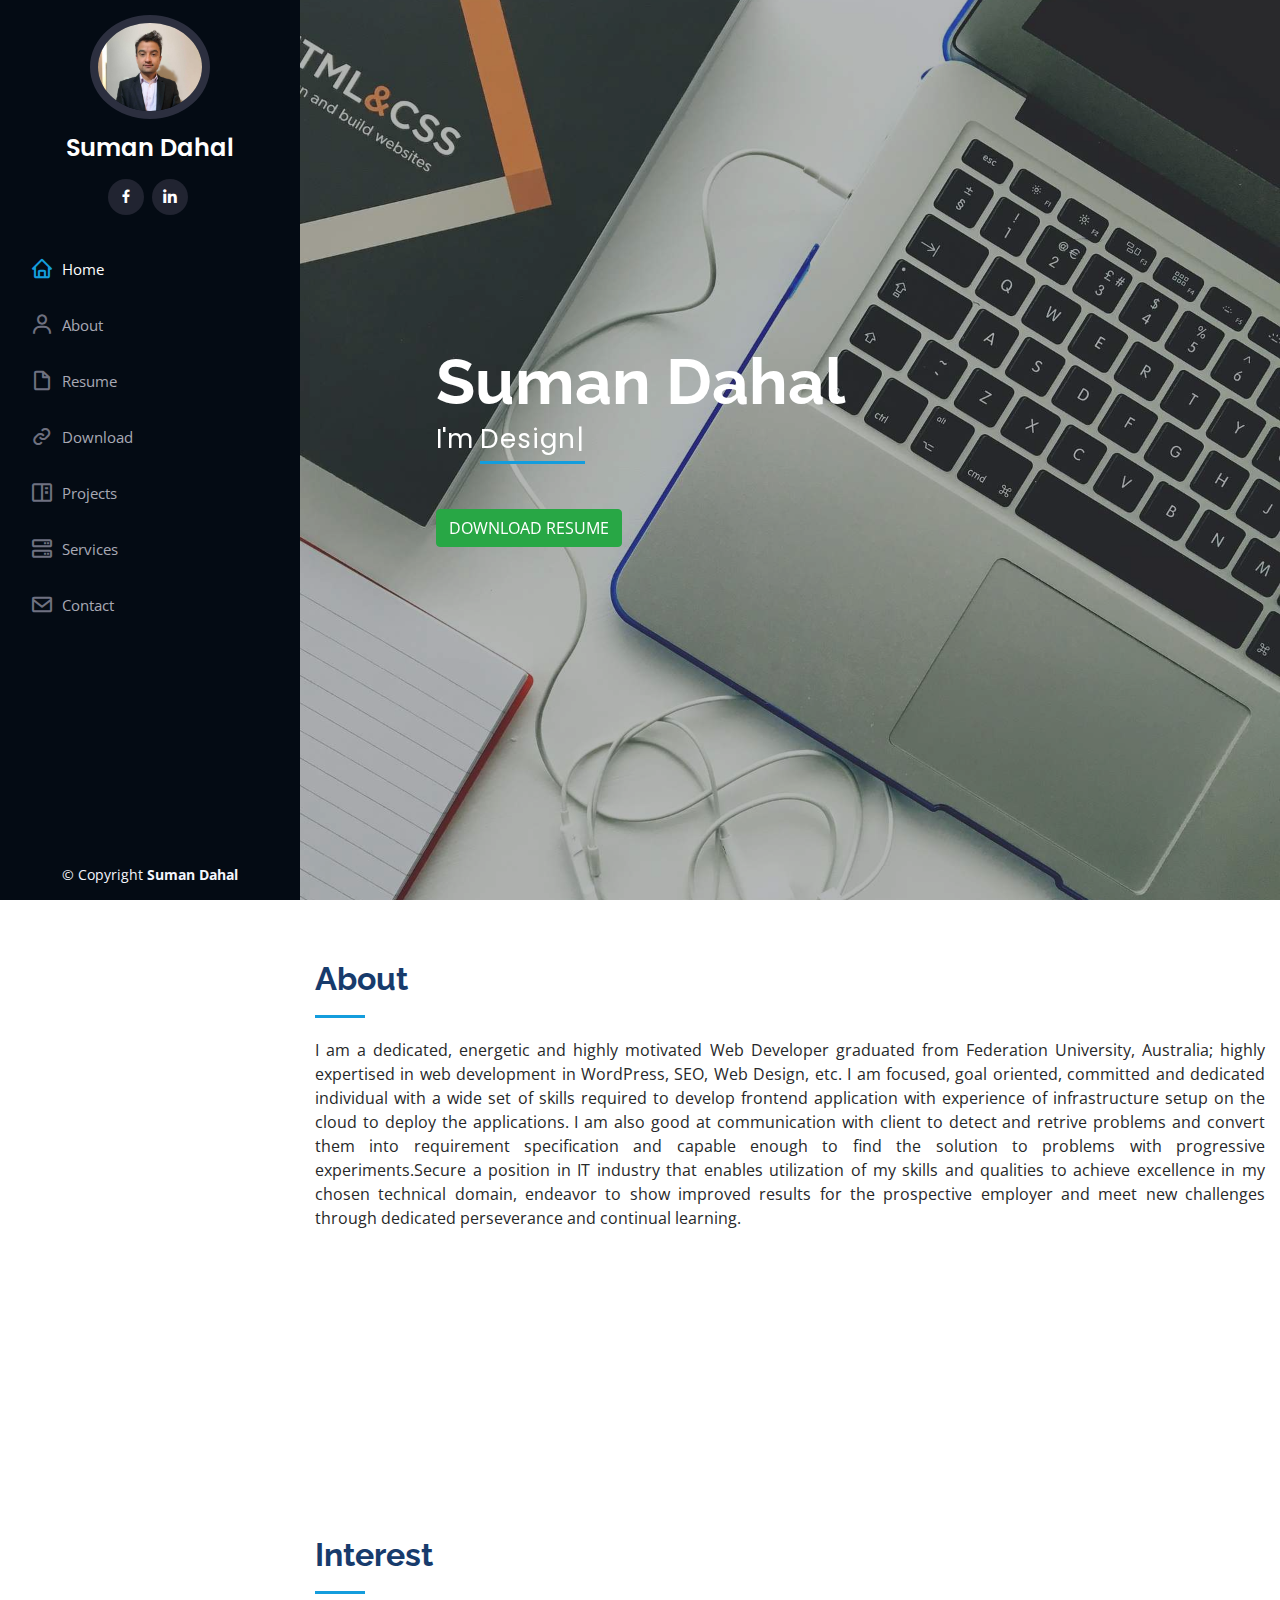
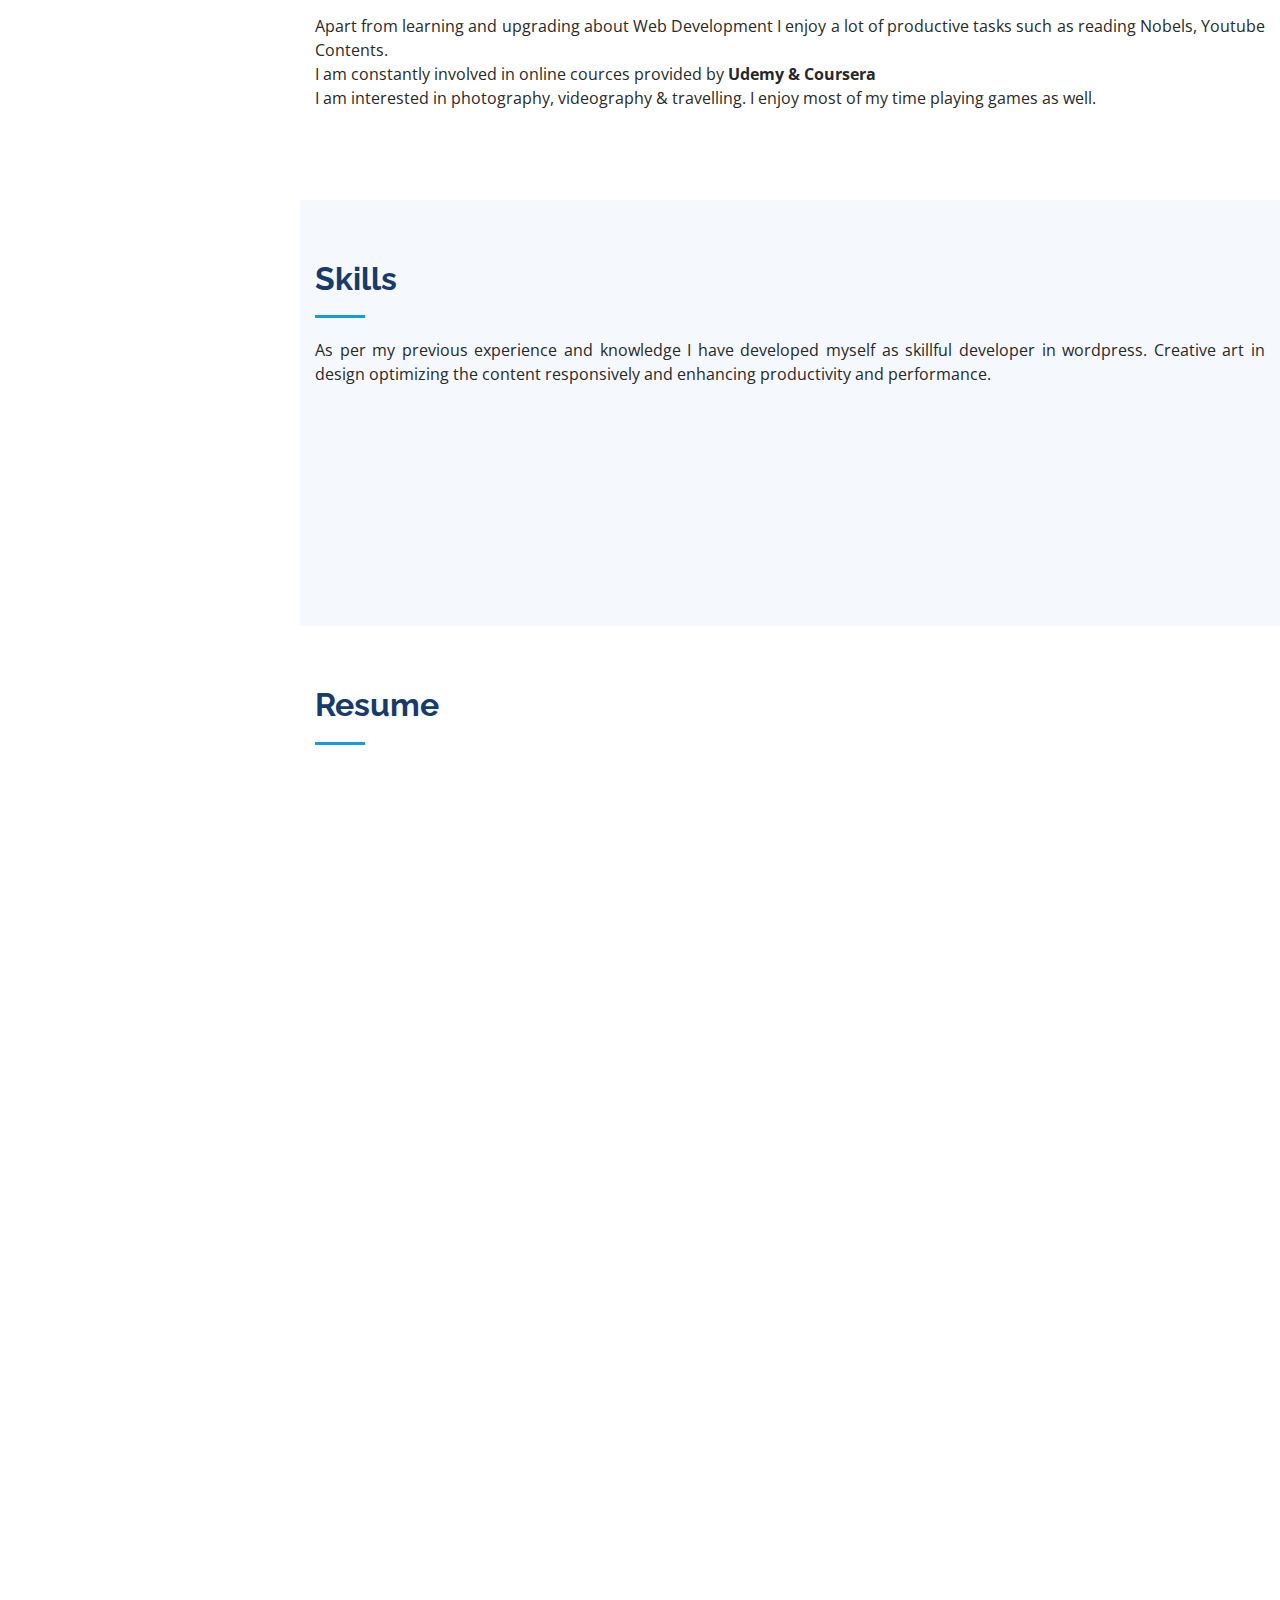
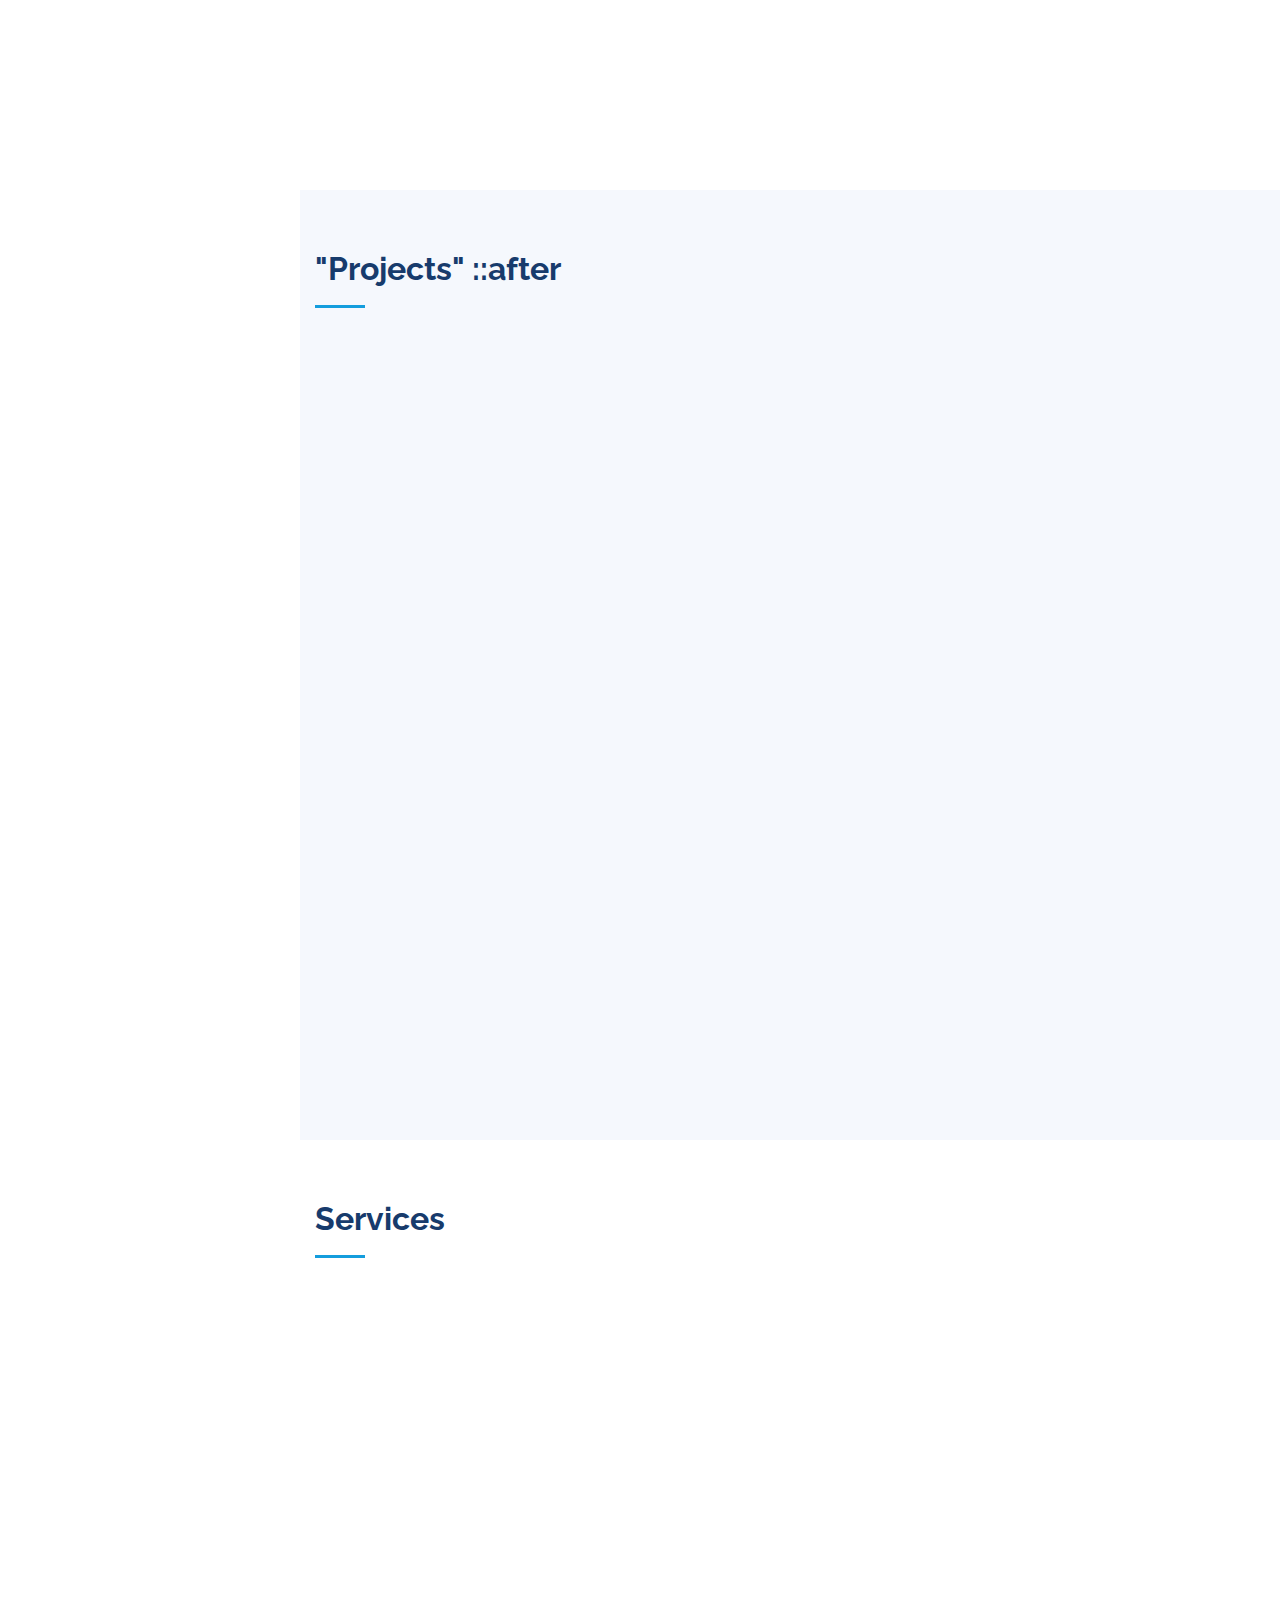
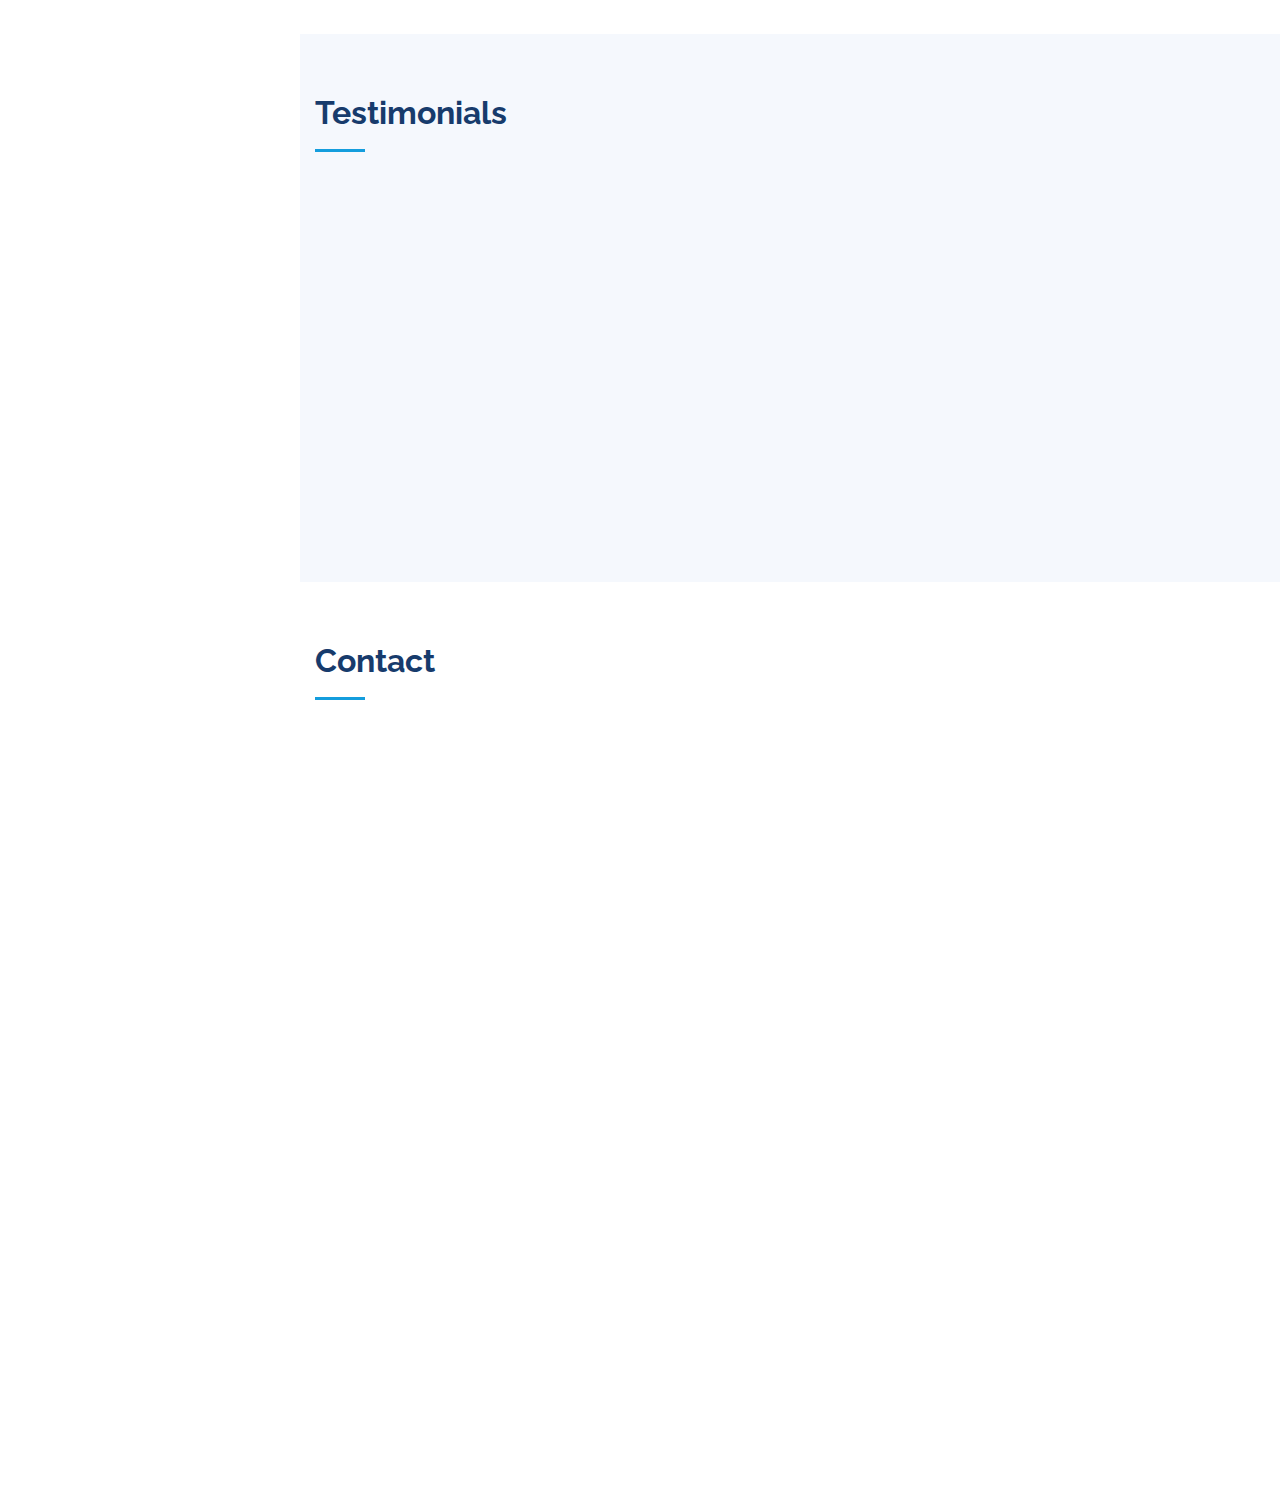
==== commit 4fcad595: "Update index.html" ====
--- a/index.html
+++ b/index.html
@@ -334,6 +334,10 @@
       <div class="container">
 
         <div class="section-title">
+          <h2 data-speechify-sentence>
+            "Projects"
+            ::after
+          </h2>
         </div>
 
         <div class="row" data-aos="fade-up">
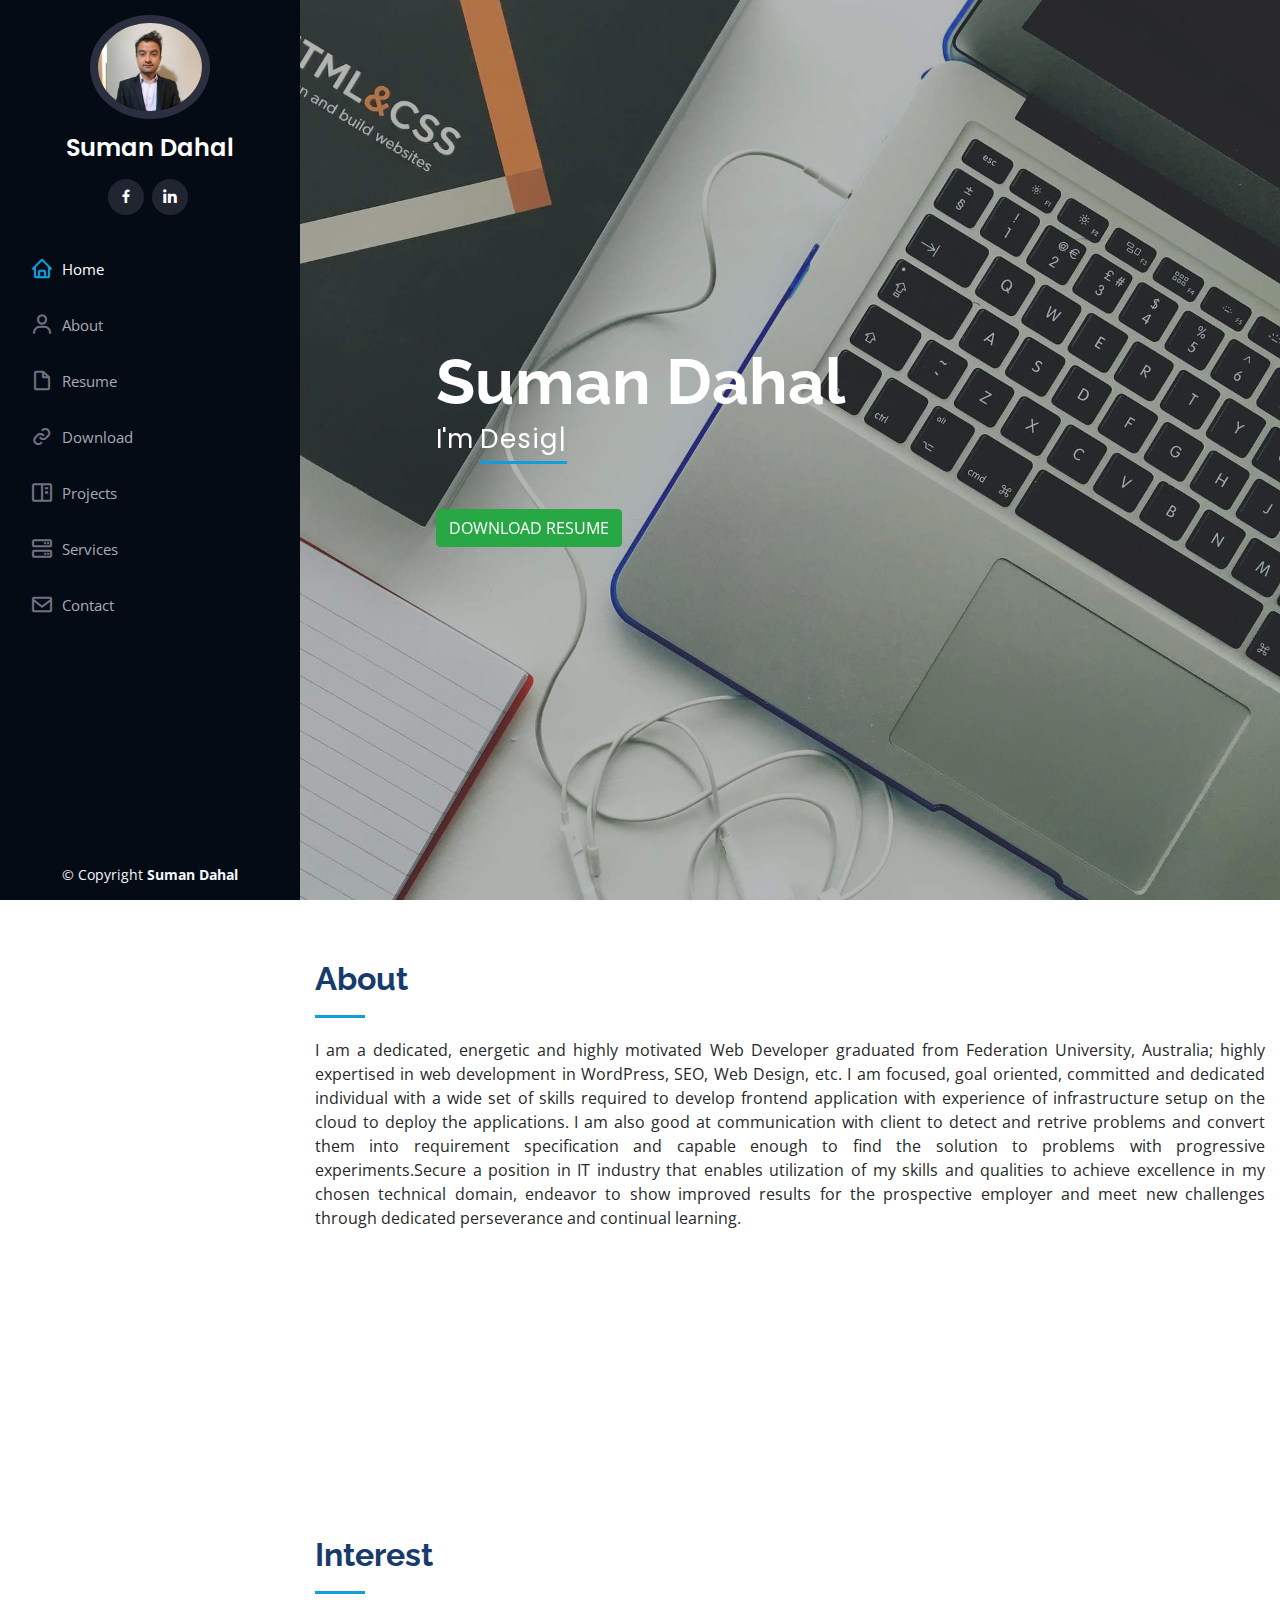
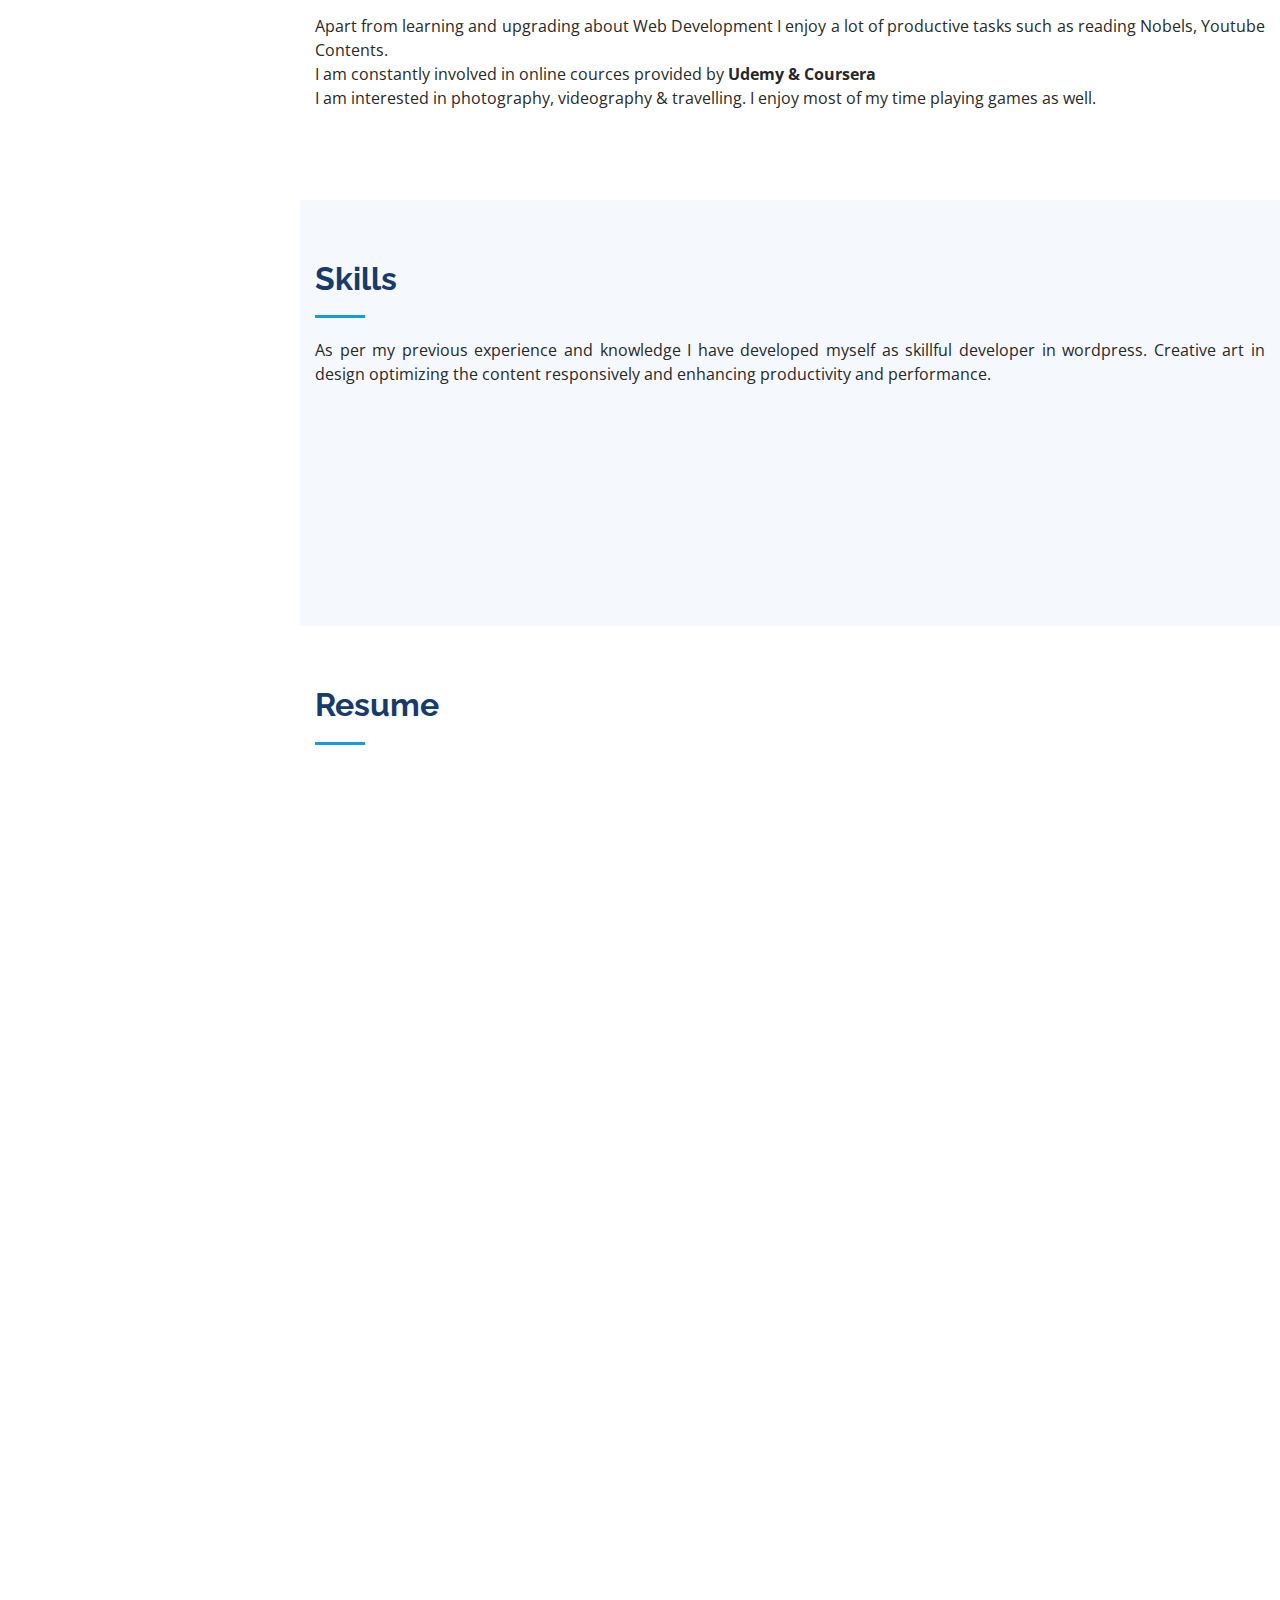
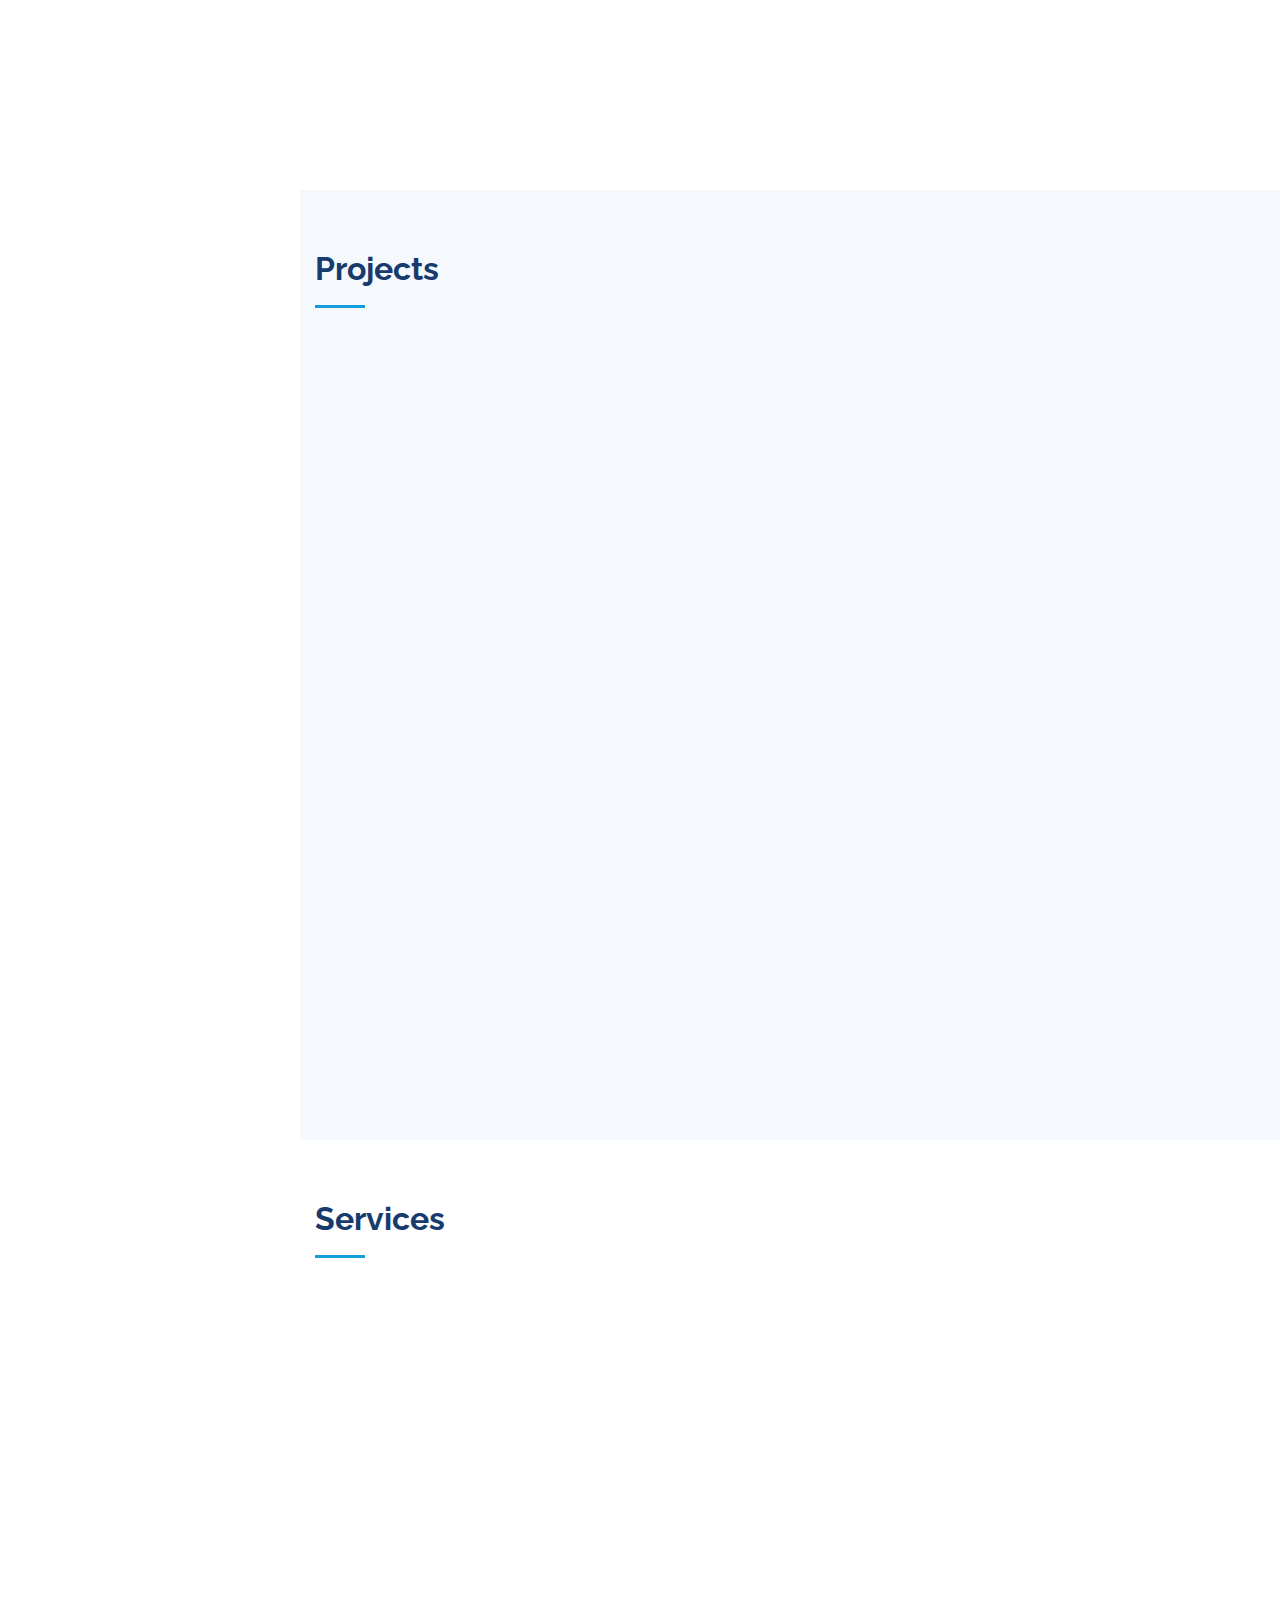
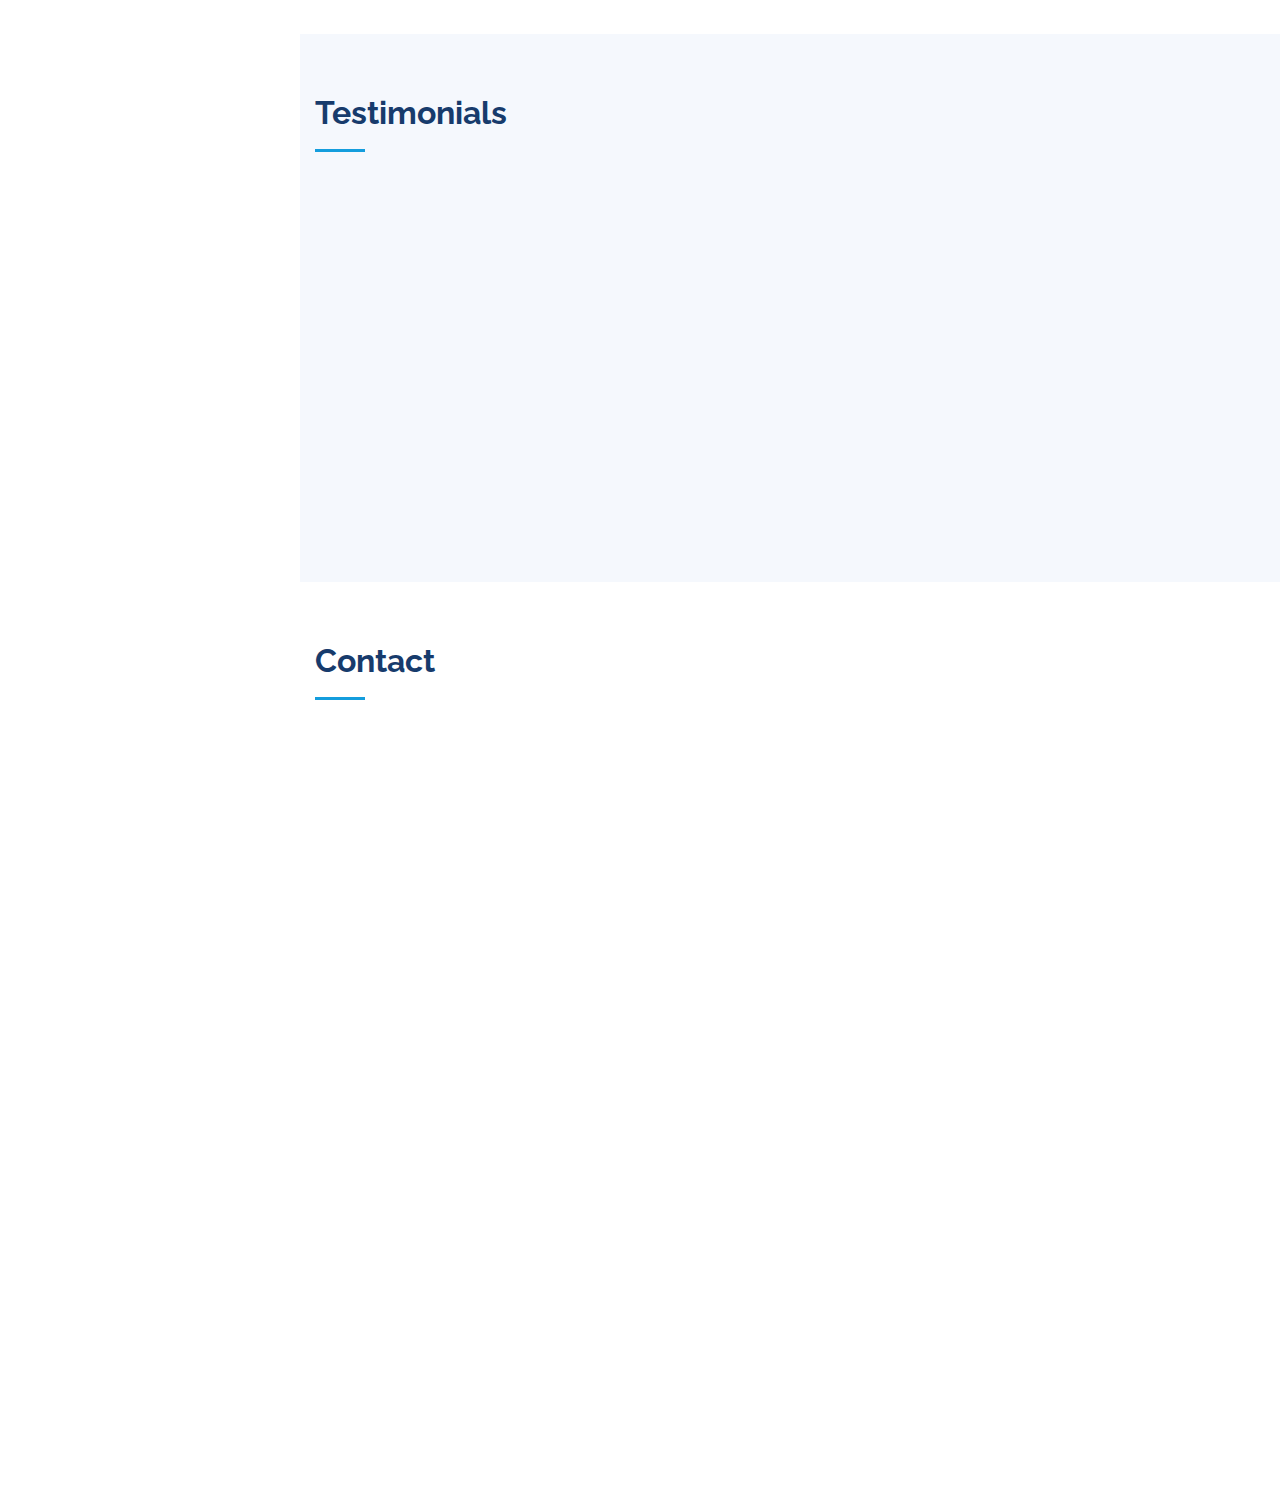
==== commit de6f016d: "Update index.html" ====
--- a/index.html
+++ b/index.html
@@ -335,8 +335,7 @@
 
         <div class="section-title">
           <h2 data-speechify-sentence>
-            "Projects"
-            ::after
+            Projects
           </h2>
         </div>
 
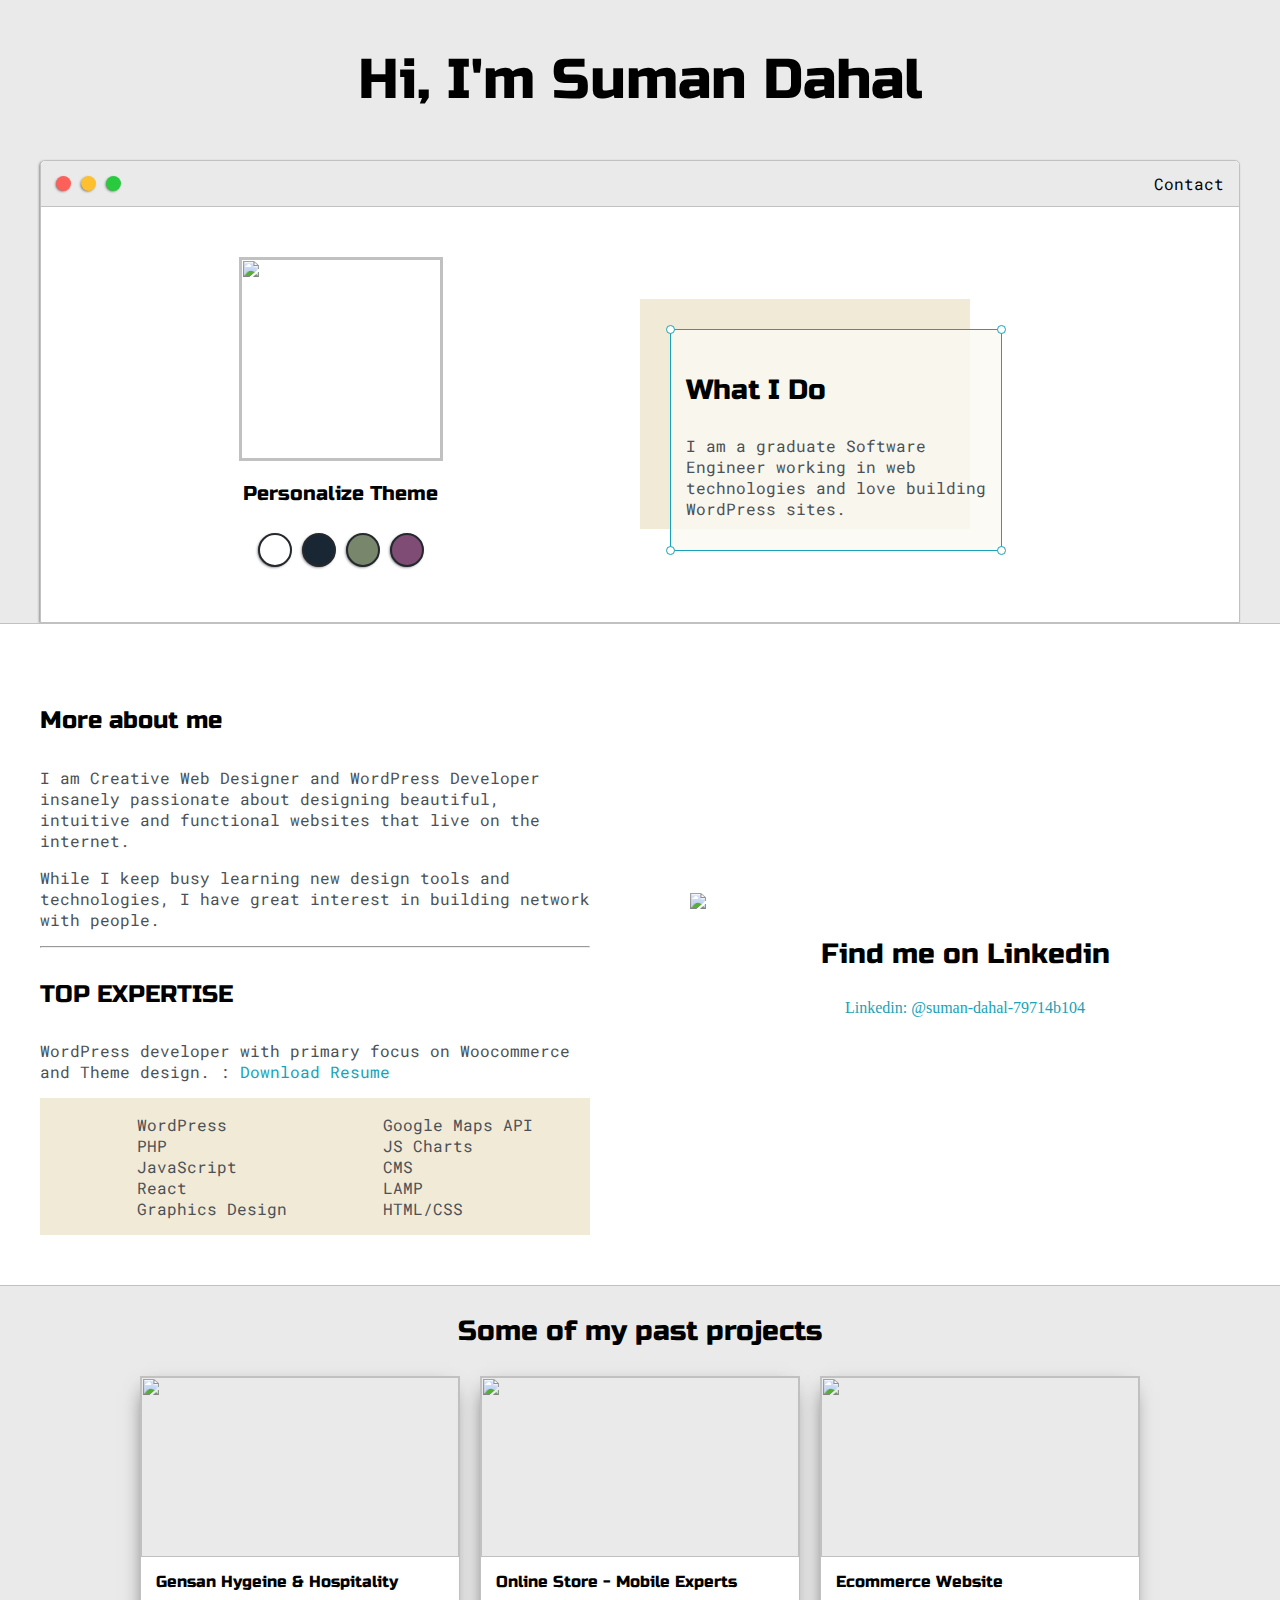
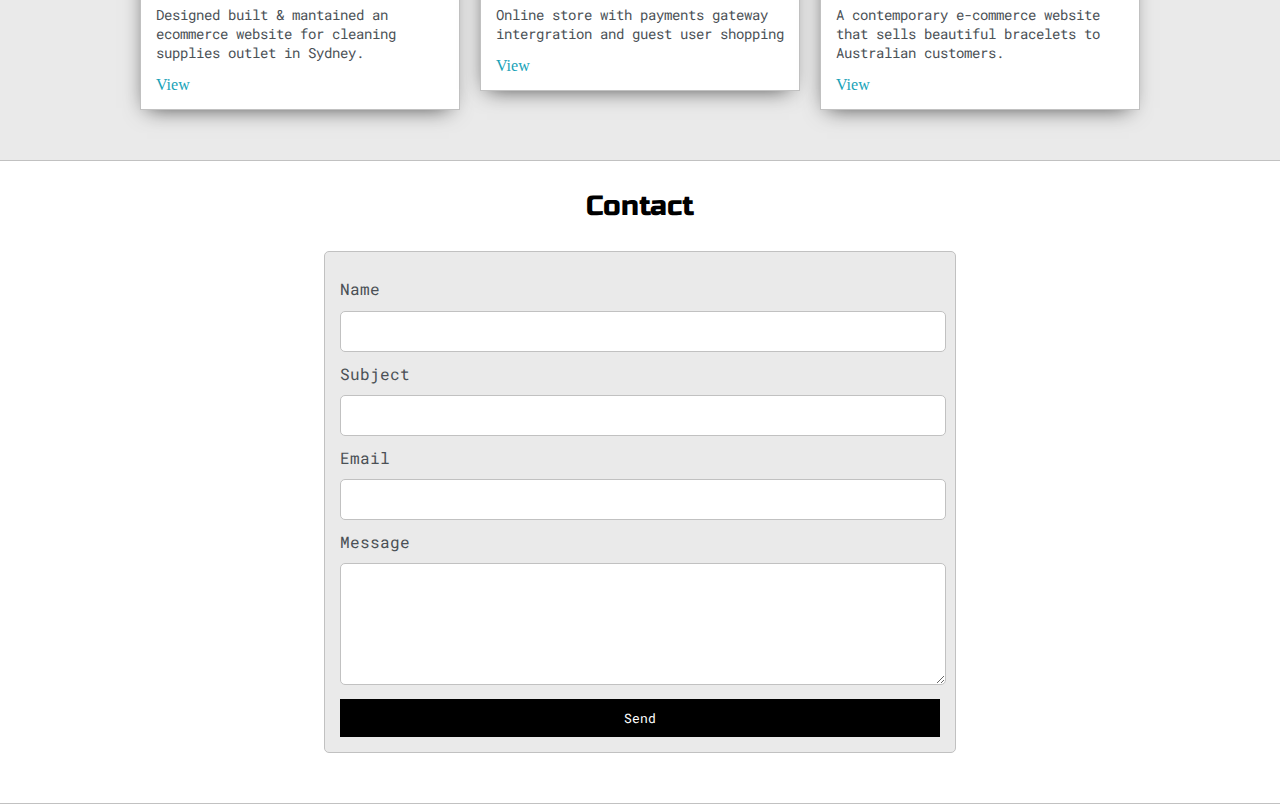
==== commit eb45ef85: "check" ====
--- a/index.html
+++ b/index.html
@@ -1,641 +1,199 @@
 <!DOCTYPE html>
-<html lang="en">
+<html>
+<head>
+	<title>Suman Dahal</title>
 
-<head>
-  <meta charset="utf-8">
-  <meta content="width=device-width, initial-scale=1.0" name="viewport">
 
-  <title>Suman Dahal</title>
-  <meta content="" name="description">
-  <meta content="" name="keywords">
+	<meta name="viewport" content="width=device-width, initial-scale=1, maximum-scale=1, minimum-scale=1" />
 
-  <!-- Favicons -->
-  <link href="assets/img/suman(2).jpg" rel="icon">
-  <link href="assets/img/suman(2).jpg" rel="apple-touch-icon">
+	<link href="https://fonts.googleapis.com/css2?family=Russo+One&display=swap" rel="stylesheet">
 
-  <!-- Google Fonts -->
-  <link href="https://fonts.googleapis.com/css?family=Open+Sans:300,300i,400,400i,600,600i,700,700i|Raleway:300,300i,400,400i,500,500i,600,600i,700,700i|Poppins:300,300i,400,400i,500,500i,600,600i,700,700i" rel="stylesheet">
+	<link href="https://fonts.googleapis.com/css2?family=Roboto+Mono:wght@500&family=Russo+One&display=swap" rel="stylesheet">
 
-  <!-- Vendor CSS Files -->
-  <link href="assets/vendor/bootstrap/css/bootstrap.min.css" rel="stylesheet">
-  <link href="assets/vendor/icofont/icofont.min.css" rel="stylesheet">
-  <link href="assets/vendor/boxicons/css/boxicons.min.css" rel="stylesheet">
-  <link href="assets/vendor/venobox/venobox.css" rel="stylesheet">
-  <link href="assets/vendor/owl.carousel/assets/owl.carousel.min.css" rel="stylesheet">
-  <link href="assets/vendor/aos/aos.css" rel="stylesheet">
-
-  <!-- Template Main CSS File -->
-  <link href="assets/css/style.css" rel="stylesheet">
-
-  
+	<link rel="stylesheet" type="text/css" href="default.css">
+	<link id="theme-style" rel="stylesheet" type="text/css" href="">
 </head>
-
 <body>
 
-  <!-- ======= Mobile nav toggle button ======= -->
-  <button type="button" class="mobile-nav-toggle d-xl-none"><i class="icofont-navigation-menu"></i></button>
+	<section class="s1">
+		<div class="main-container">
+			<div class="greeting-wrapper">
+				<h1>Hi, I'm Suman Dahal</h1>
+			</div>
 
-  <!-- ======= Header ======= -->
-  <header id="header">
-    <div class="d-flex flex-column">
 
-      <div class="profile">
-        <img src="assets/img/suman(2).jpg" alt="" class="img-fluid rounded-circle">
-        <h1 class="text-light"><a href="index.html">Suman Dahal</a></h1>
-        <div class="social-links mt-3 text-center">
-        <a href="https://www.facebook.com/sum.dhll/" class="facebook"><i class="bx bxl-facebook"></i></a>
-        <a href="https://www.linkedin.com/in/suman-dahal-79714b104/" class="linkedin"><i class="bx bxl-linkedin"></i></a>
-        </div>
-      </div>
+			<div class="intro-wrapper">
+				<div class="nav-wrapper">
 
-      <nav class="nav-menu">
-        <ul>
-          <li class="active"><a href="index.html"><i class="bx bx-home"></i> <span>Home</span></a></li>
-          <li><a href="#about"><i class="bx bx-user"></i> <span>About</span></a></li>
-          <li><a href="#resume"><i class="bx bx-file-blank"></i> <span>Resume</span></a></li>
-          <li> <a href="assets/resume/resume_2020.doc"><i class="bx bx-link"  style="border-color: aqua;"></i>Download</a></li>
-          <li><a href="#portfolio"><i class="bx bx-book-content"></i> Projects</a></li>
-          <li><a href="#services"><i class="bx bx-server"></i> Services</a></li>
-          <li><a href="#contact"><i class="bx bx-envelope"></i> Contact</a></li>
-          
-        </ul>
-      </nav><!-- .nav-menu -->
-      <button type="button" class="mobile-nav-toggle d-xl-none"><i class="icofont-navigation-menu"></i></button>
-      </div>
-  </header><!-- End Header -->
+					<!-- Link around dots-wrapper added after tutorial video -->
+					<a href="index.html">
+						<div class="dots-wrapper">
+							<div id="dot-1" class="browser-dot"></div>
+							<div id="dot-2" class="browser-dot"></div>
+							<div id="dot-3" class="browser-dot"></div>
+						</div>
+					</a>
+					
 
-  <!-- ======= Hero Section ======= -->
-  <section id="hero" class="d-flex flex-column justify-content-center align-items-center">
-   
-    <div class="hero-container" data-aos="fade-in">
-      <h1>Suman Dahal</h1>
-      <p>I'm <span class="typed" data-typed-items="Designer, WordPress Developer, IT Support"></span></p>
-      <a class="btn btn-success" role="button" href="assets/resume/resume_2020.doc" 
-      download="resume2020.doc">
-      DOWNLOAD RESUME
-  </a>  
-    </div>
-    
-    
-  </section><!-- End Hero -->
+					<ul id="navigation">
+						<li><a href="index.html#contact">Contact</a></li>
 
-  <main id="main">
+					</ul>
+				</div>
 
-    <!-- ======= About Section ======= -->
-    <section id="about" class="about">
-       
-      <div class="container">
+				<div class="left-column">
+					<img id="profile_pic" src="images/suman.png">
+					<h5 style="text-align: center;line-height: 0;">Personalize Theme</h5>
 
-        <div class="section-title">
-          <h2>About</h2>
-          <p>I am a dedicated, energetic and highly motivated Web Developer graduated from Federation University, Australia; highly expertised in web development in  WordPress, SEO, Web Design, etc. I am focused, goal oriented, committed and dedicated individual with a wide set of skills required to develop frontend application with experience of infrastructure setup on the cloud to deploy the applications. I am also good at communication with client to detect and retrive problems and convert them into requirement specification and capable enough to find the solution to problems with progressive experiments.Secure a position in IT industry that enables utilization of my skills and qualities to achieve excellence in my chosen technical domain, endeavor to show improved results for the prospective employer and meet new challenges through dedicated perseverance and continual learning.
-      </p>
-        </div>
+					<div id="theme-options-wrapper">
+						<div data-mode="light" id="light-mode" class="theme-dot"></div>
+						<div data-mode="blue" id="blue-mode" class="theme-dot"></div>
+						<div data-mode="green" id="green-mode" class="theme-dot"></div>
+						<div data-mode="purple" id="purple-mode" class="theme-dot"></div>
+					</div>
 
-        <div class="row">
-          <div class="col-lg-4" data-aos="fade-right">
-            <img src="" class="img-fluid" alt="">
-          </div>
-          <div class="col-lg-8 pt-4 pt-lg-0 content" data-aos="fade-left">
-            <h3>| BIO |</h3>
-            <p class="font-italic">
-              
-            </p>
-            <div>
-              
-                <ul>
-                  <li><i class="icofont-rounded-right"></i> <strong>Website:</strong> www.dsuman.com</li>
-                
-                  <li><i class="icofont-rounded-right"></i> <strong>City:</strong> Sydney, Aus</li>
-                </ul>
-              
-              
-                <ul>
-                  
-                  <li><i class="icofont-rounded-right"></i> <strong>Degree:</strong> Master</li>
-                  <li><i class="icofont-rounded-right"></i> <strong>Freelance:</strong> Available</li>
-                </ul>
-              </div>
-            </div>
-            </div>
-          </div>
-        <section id="interest" class="interest">
-          <div class="container">
-    
-            <div class="section-title">
-              <h2>Interest</h2>
-              <p>Apart from learning and upgrading about Web Development I enjoy a lot of productive tasks such as reading Nobels, Youtube Contents.<br> I am constantly involved in online cources provided by <b> Udemy & Coursera</b>
-            <br>
-            I am interested in photography, videography & travelling. I enjoy most of my time playing games as well.</p>
-           </div>
+					<!--
+					<p id="settings-note">*Theme settings will be saved for<br>your next vist</p>
+					-->
+				</div>
 
-      </div>
-    </section><!-- End About Section -->
+				<div class="right-column">
 
-    <!-- ======= Facts Section ======= 
-    <section id="facts" class="facts">
-      <div class="container">
+					<div id="preview-shadow">
+						<div id="preview">
+							<div id="corner-tl" class="corner"></div>
+							<div id="corner-tr" class="corner"></div>
+							<h3>What I Do</h3>
+							<p>I am a graduate Software Engineer working in web technologies and love building WordPress sites.  </p>
+							<div id="corner-br" class="corner"></div>
+							<div id="corner-bl" class="corner"></div>
+						</div>
+					</div>
+				</div>
+			</div>
+		</div>
+	</section>
 
-        <div class="section-title">
-          <h2>Facts</h2>
-          <p>Magnam dolores commodi suscipit. Necessitatibus eius consequatur ex aliquid fuga eum quidem. Sit sint consectetur velit. Quisquam quos quisquam cupiditate. Et nemo qui impedit suscipit alias ea. Quia fugiat sit in iste officiis commodi quidem hic quas.</p>
-        </div>
+	<section class="s2">
+		<div class="main-container">
 
-        <div class="row no-gutters">
+			<div class="about-wrapper">
+				<div class="about-me">
+					<h4>More about me</h4>
 
-          <div class="col-lg-3 col-md-6 d-md-flex align-items-md-stretch" data-aos="fade-up">
-            <div class="count-box">
-              <i class="icofont-simple-smile"></i>
-              <span data-toggle="counter-up">232</span>
-              <p><strong>Happy Clients</strong> consequuntur quae</p>
-            </div>
-          </div>
+					<p>I am Creative Web Designer and WordPress Developer insanely passionate about designing beautiful, intuitive and functional websites that live on the internet.</p>
 
-          <div class="col-lg-3 col-md-6 d-md-flex align-items-md-stretch" data-aos="fade-up" data-aos-delay="100">
-            <div class="count-box">
-              <i class="icofont-document-folder"></i>
-              <span data-toggle="counter-up">521</span>
-              <p><strong>Projects</strong> adipisci atque cum quia aut</p>
-            </div>
-          </div>
+					<p>While I keep busy learning new design tools and technologies, I have great interest in building network with people.</p>
 
-          <div class="col-lg-3 col-md-6 d-md-flex align-items-md-stretch" data-aos="fade-up" data-aos-delay="200">
-            <div class="count-box">
-              <i class="icofont-live-support"></i>
-              <span data-toggle="counter-up">1,463</span>
-              <p><strong>Hours Of Support</strong> aut commodi quaerat</p>
-            </div>
-          </div>
 
-          <div class="col-lg-3 col-md-6 d-md-flex align-items-md-stretch" data-aos="fade-up" data-aos-delay="300">
-            <div class="count-box">
-              <i class="icofont-users-alt-5"></i>
-              <span data-toggle="counter-up">15</span>
-              <p><strong>Hard Workers</strong> rerum asperiores dolor</p>
-            </div>
-          </div>
+					<hr>
 
-        </div>
+					<h4>TOP EXPERTISE</h4>
 
-      </div>
-    </section>
-     -->
-    <!-- End Facts Section -->
- 
+					<p>WordPress developer with primary focus on Woocommerce and Theme design. : <a target="_blank" href="resume.pdf">Download Resume</a></p>
 
-    <!-- ======= Skills Section ======= -->
-    <section id="skills" class="skills section-bg">
-      <div class="container">
+					<div id="skills">
+						<ul>
+							<li>WordPress</li>
+							<li>PHP</li>
+							<li>JavaScript</li>
+							<li>React</li>
+							<li>Graphics Design</li>
+						</ul>
 
-        <div class="section-title">
-          <h2>Skills</h2>
-          <p>As per my previous experience and knowledge I have developed myself as skillful developer in wordpress. Creative art in design optimizing the content responsively and enhancing productivity and performance.  </p>
-        </div>
+						<ul>
+							<li>Google Maps API</li>
+							<li>JS Charts</li>
+							<li>CMS</li>
+							<li>LAMP</li>
+							<li>HTML/CSS</li>
+						</ul>
 
-        <div class="row skills-content">
+					</div>
 
-          <div class="col-lg-6" data-aos="fade-up">
+				</div>
 
-            <div class="progress">
-              <span class="skill">HTML <i class="val">90%</i></span>
-              <div class="progress-bar-wrap">
-                <div class="progress-bar" role="progressbar" aria-valuenow="90" aria-valuemin="0" aria-valuemax="100"></div>
-              </div>
-            </div>
+				
+				<div class="social-links">
+					<img id="social_img" src="images/media.png">
+					<h3>Find me on Linkedin</h3>
 
-            <div class="progress">
-              <span class="skill">CSS <i class="val">90%</i></span>
-              <div class="progress-bar-wrap">
-                <div class="progress-bar" role="progressbar" aria-valuenow="90" aria-valuemin="0" aria-valuemax="100"></div>
-              </div>
-            </div>
+					<a target="_blank" href="https://www.linkedin.com/in/suman-dahal-79714b104/">Linkedin: @suman-dahal-79714b104</a>
+					
+				</div>
+			</div>
 
-            <div class="progress">
-              <span class="skill">JavaScript <i class="val">60%</i></span>
-              <div class="progress-bar-wrap">
-                <div class="progress-bar" role="progressbar" aria-valuenow="60" aria-valuemin="0" aria-valuemax="100"></div>
-              </div>
-            </div>
+		</div>
+	</section>
 
-          </div>
+	<section class="s1">
+		<div class="main-container">
+			<h3 style="text-align: center;">Some of my past projects</h3>
 
-          <div class="col-lg-6" data-aos="fade-up" data-aos-delay="100">
+			<div class="post-wrapper">
 
-            <div class="progress">
-              <span class="skill">PHP <i class="val">50%</i></span>
-              <div class="progress-bar-wrap">
-                <div class="progress-bar" role="progressbar" aria-valuenow="50" aria-valuemin="0" aria-valuemax="100"></div>
-              </div>
-            </div>
+				<div>
+					<div class="post">
+						<img class="thumbnail" src="images/gensan.png">
+						<div class="post-preview">
+							<h6 class="post-title">Gensan Hygeine & Hospitality</h6>
+							<p class="post-intro">Designed built & mantained an ecommerce website for cleaning supplies outlet in Sydney.</p>
+							<a href="https://gensan.com.au/">View</a>
+						</div>
+					</div>
+				</div>
 
-            <div class="progress">
-              <span class="skill">WordPress/CMS <i class="val">90%</i></span>
-              <div class="progress-bar-wrap">
-                <div class="progress-bar" role="progressbar" aria-valuenow="90" aria-valuemin="0" aria-valuemax="100"></div>
-              </div>
-            </div>
+				<div>
+					<div class="post">
+						<img class="thumbnail" src="images/mobileexperts.png">
+						<div class="post-preview">
+							<h6 class="post-title">Online Store - Mobile Experts</h6>
+							<p class="post-intro">Online store with payments gateway intergration and guest user shopping</p>
+							<a href="https://www.mobile-experts.com.au/">View</a>
+						</div>
+					</div>
+				</div>
 
-            <div class="progress">
-              <span class="skill">Photoshop <i class="val">75%</i></span>
-              <div class="progress-bar-wrap">
-                <div class="progress-bar" role="progressbar" aria-valuenow="75" aria-valuemin="0" aria-valuemax="100"></div>
-              </div>
-            </div>
+				<div>
+					<div class="post">
+						<img class="thumbnail" src="images/beautifulbraclets.png">
+						<div class="post-preview">
+							<h6 class="post-title">Ecommerce Website</h6>
+							<p class="post-intro">A contemporary e-commerce website that sells beautiful bracelets to Australian customers.</p>
+							<a href="https://www.beautifulbracelets.com.au/">View</a>
+						</div>
+					</div>
+				</div>
 
-          </div>
+			</div>
+		</div>
+	</section>
 
-        </div>
+	<section class="s2">
+		<div class="main-container">
+			<a href=""></a>
+			<h3 style="text-align: center;">Contact</h3>
 
-      </div>
-    </section><!-- End Skills Section -->
+			<form id="contact-form">
+				<a name="contact"></a>
 
-    <!-- ======= Resume Section ======= -->
-    <section id="resume" class="resume">
-      <div class="container">
+				<label>Name</label>
+				<input class="input-field" type="text" name="name">
 
-        <div class="section-title">
-          <h2>Resume</h2>
-        </div>
+				<label>Subject</label>
+				<input class="input-field" type="text" name="subject">
 
-        <div class="row">
-          <div class="col-lg-6" data-aos="fade-up">
-            <h3 class="resume-title">Sumary</h3>
-            <div class="resume-item pb-0">
-              <h4>Suman Dahal</h4>
-              <p><em>Innovative and deadline-driven Web Developer with 1+ years of experience designing and developing user-centered digital platform from initial concept to final.</em></p>
-              <ul>
-                <li>12/24 Noble Street Allawah NSW</li>
-                <li>(+61) 0452155075</li>
-                <li>sumandahal77@gmail.com</li>
-              </ul>
-            </div>
+				<label>Email</label>
+				<input class="input-field" type="text" name="email">
 
-            <h3 class="resume-title">Education</h3>
-            <div class="resume-item">
-              <h4>Master in Information Technology (Software Engineering)</h4>
-              <h5>2018 - 2020</h5>
-              <p><em>Federation University, Australia</em></p>
-              <p>Major: Database Design, Programming, Software Design and Development, Enterprise Syste, Network Adminstration </p>
-            </div>
-            <div class="resume-item">
-              <h4>Bachelor in Information Management (BIM)</h4>
-              <h5>2013 - 2017</h5>
-              <p><em>ShankerDev Campus, TU</em></p>
-              <p>Major: IT Fundamentals, Programmingin C, CSS, JS, PHP, Java, Networking and Routing, Financial Management</p>
-            </div>
-          </div>
-          <div class="col-lg-6" data-aos="fade-up" data-aos-delay="100">
-            <h3 class="resume-title">Professional Experience</h3>
-            <div class="resume-item">
-              <h4>Assistant Web Developer</h4>
-              <h5>2020 - Present</h5>
-              <h5>Site Suite Web Design</h5>
-              <p><em>North Sydney, Australia</em></p>
-              <ul>
-                <li>Assisting developers, designers, and SEO professionals</li>
-                <li>Tasks such as content management, graphic designing, and keyword filtering</li>
-                <li>Answerinc calls and providing Technical Support</li>
-                <li>Project Discussion and Requirement Analysis</li>
-                
-              </ul>
-            </div>
-            <div class="resume-item">
-              <h4>Web Developer (Internship)</h4>
-              <h5>2017</h5>
-              <h5>Ideal Concern Pvt. Ltd.</h5>
-              <p><em>Kathmandu, Nepal</em></p>
-              <ul>
-                <li>Designed and implemented a highly available and secure network infrastructure for successful product outcome.</li>
-                <li>Design and build software solution according to the requirements by analyzing the feasibility of features</li>
-                <li>Coordinating with the technical director</li>
-              </ul>
-            </div>
-            <div class="resume-item">
-              <h4>Junior System Support</h4>
-              <h5>2017</h5>
-              <h5>ITE Solution </h5>
-              <p><em>Kathmandu, Nepal</em></p>
-              <ul>
-                <li>Antivirus Installation and scan for Virus</li>
-                <li>Installing and updating Corrupted Operating System</li>
-                <li>Installation of other utility software according to requirementsr</li>
-              </ul>
-            </div>
-          </div>
-        </div>
-     
-      </section><!-- End Resume Section -->
-        
-      </div>
-  
+				<label>Message</label>
+				<textarea class="input-field" name="message"></textarea>
 
-    <!-- ======= PROJECTS Section ======= -->
-    <section id="portfolio" class="portfolio section-bg">
-      <div class="container">
+				<input id="submit-btn" type="submit" value="Send">
+			</form>
+		</div>
+	</section> 
 
-        <div class="section-title">
-          <h2 data-speechify-sentence>
-            Projects
-          </h2>
-        </div>
-
-        <div class="row" data-aos="fade-up">
-          <div class="col-lg-12 d-flex justify-content-center">
-            <ul id="portfolio-flters">
-              <li data-filter="*" class="filter-active">All</li>
-              <li data-filter=".filter-app">App</li>
-              <li data-filter=".filter-portfolio">Portfolio</li>
-              <li data-filter=".filter-ecommerce">Ecommerce</li>
-              <li data-filter=".filter-web">Web</li>
-            </ul>
-          </div>
-        </div>
-
-        <div class="row portfolio-container" data-aos="fade-up" data-aos-delay="100">
-
-          <div class="col-lg-4 col-md-6 portfolio-item filter-app">
-            <div class="portfolio-wrap">
-              <img src="assets/img/portfolio/1.png" class="img-fluid" margin: 50px; alt="">
-              <div class="portfolio-links">
-                <a href="assets/img/portfolio/1.png" data-gall="portfolioGallery" class="venobox" title="View"><i class="bx bx-plus"></i></a>
-                <a href="project-details.html" title="More Details"><i class="bx bx-link"></i></a>
-              </div>
-            </div>
-          </div>
-
-          <div class="col-lg-4 col-md-6 portfolio-item filter-web">
-            <div class="portfolio-wrap">
-              <img src="assets/img/portfolio/3.png" class="img-fluid" alt="">
-              <div class="portfolio-links">
-                <a href="assets/img/portfolio/3.png" data-gall="portfolioGallery" class="venobox" title="View"><i class="bx bx-plus"></i></a>
-                <a href="project-details.html" title="More Details"><i class="bx bx-link"></i></a>
-              </div>
-            </div>
-          </div>
-
-          <div class="col-lg-4 col-md-6 portfolio-item filter-portfolio">
-            <div class="portfolio-wrap">
-              <img src="assets/img/portfolio/2.png" class="img-fluid" alt="">
-              <div class="portfolio-links">
-                <a href="assets/img/portfolio/2.png" data-gall="portfolioGallery" class="venobox" title="View"><i class="bx bx-plus"></i></a>
-                <a href="project-details.html" title="More Details"><i class="bx bx-link"></i></a>
-              </div>
-            </div>
-          </div>
-
-          <div class="col-lg-4 col-md-6 portfolio-item filter-ecommerce">
-            <div class="portfolio-wrap">
-              <img src="assets/img/portfolio/5.png" class="img-fluid" alt="">
-              <div class="portfolio-links">
-                <a href="assets/img/portfolio/5.png" data-gall="portfolioGallery" class="venobox" title="View"><i class="bx bx-plus"></i></a>
-                <a href="assets/projects/smarthouse.html" title="More Details"><i class="bx bx-link"></i></a>
-              </div>
-            </div>
-          </div>
-
-          <div class="col-lg-4 col-md-6 portfolio-item filter-ecommerce">
-            <div class="portfolio-wrap">
-              <img src="assets/img/portfolio/beautifulbraclets.png" class="img-fluid" alt="">
-              <div class="portfolio-links">
-                <a href="assets/img/portfolio/beautifulbraclets.png" data-gall="portfolioGallery" class="venobox" title="View"><i class="bx bx-plus"></i></a>
-                <a href="assets/projects/beautifulbracelets.html" title="More Details"><i class="bx bx-link"></i></a>
-              </div>
-            </div>
-          </div>
-
-          <div class="col-lg-4 col-md-6 portfolio-item filter-ecommerce">
-            <div class="portfolio-wrap">
-              <img src="assets/img/portfolio/gensan.png" class="img-fluid" alt="">
-              <div class="portfolio-links">
-                <a href="assets/img/portfolio/gensan.png" data-gall="portfolioGallery" class="venobox" title="View"><i class="bx bx-plus"></i></a>
-                <a href="assets/projects/gensan.html" title="More Details"><i class="bx bx-link"></i></a>
-              </div>
-            </div>
-          </div>
-
-          <div class="col-lg-4 col-md-6 portfolio-item filter-ecommerce">
-            <div class="portfolio-wrap">
-              <img src="assets/img/portfolio/gabriellas.png" class="img-fluid" alt="">
-              <div class="portfolio-links">
-                <a href="assets/img/portfolio/gabriellas.png" data-gall="portfolioGallery" class="venobox" title="View"><i class="bx bx-plus"></i></a>
-                <a href="assets/projects/gabriella.html" title="More Details"><i class="bx bx-link"></i></a>
-              </div>
-            </div>
-          </div>
-          
-<!--
-          <div class="col-lg-4 col-md-6 portfolio-item filter-card">
-            <div class="portfolio-wrap">
-              <img src="assets/img/portfolio/portfolio-8.jpg" class="img-fluid" alt="">
-              <div class="portfolio-links">
-                <a href="assets/img/portfolio/portfolio-8.jpg" data-gall="portfolioGallery" class="venobox" title="Card 3"><i class="bx bx-plus"></i></a>
-                <a href="project-details.html" title="More Details"><i class="bx bx-link"></i></a>
-              </div>
-            </div>
-          </div>
-
-          <div class="col-lg-4 col-md-6 portfolio-item filter-web">
-            <div class="portfolio-wrap">
-              <img src="assets/img/portfolio/portfolio-9.jpg" class="img-fluid" alt="">
-              <div class="portfolio-links">
-                <a href="assets/img/portfolio/portfolio-9.jpg" data-gall="portfolioGallery" class="venobox" title="Web 3"><i class="bx bx-plus"></i></a>
-                <a href="project-details.html" title="More Details"><i class="bx bx-link"></i></a>
-              </div>
-            </div>
-          </div>
-
-        </div>
-        -->
-              
-      </div>
-    </section><!-- End Portfolio Section -->
-
-    <!-- ======= Services Section ======= -->
-    <section id="services" class="services">
-      <div class="container">
-
-        <div class="section-title">
-          <h2>Services</h2>
-          </div>
-
-        <div class="row">
-          <div class="col-lg-4 col-md-6 icon-box" data-aos="fade-up">
-            <div class="icon"><i class="icofont-computer"></i></div>
-            <h4 class="title"><a href="">Web Development</a></h4>
-            <p class="description">From hacking a pre-built theme to a fully custom, hand coded website.</p>
-          </div>
-          <div class="col-lg-4 col-md-6 icon-box" data-aos="fade-up" data-aos-delay="100">
-            <div class="icon"><i class="icofont-camera"></i></div>
-            <h4 class="title"><a href="">Graphics Desing</a></h4>
-            <p class="description">Eye capturing website require highly sophisticated images and graphics.</p>
-          </div>
-          <div class="col-lg-4 col-md-6 icon-box" data-aos="fade-up" data-aos-delay="200">
-            <div class="icon"><i class="icofont-settings"></i></div>
-            <h4 class="title"><a href="">Server Adminstration</a></h4>
-            <p class="description">Regular Updates, WHM management, Security and so on.</p>
-          </div>
-          <div class="col-lg-4 col-md-6 icon-box" data-aos="fade-up" data-aos-delay="300">
-            <div class="icon"><i class="icofont-web"></i></div>
-            <h4 class="title"><a href="">Digital Marketing</a></h4>
-            <p class="description">SEO, Social Media handling, Paid Advertisements.</p>
-          </div>
-          
-        </div>
-
-      </div>
-    </section><!-- End Services Section -->
-
-    <!-- ======= Testimonials Section ======= -->
-    <section id="testimonials" class="testimonials section-bg">
-      <div class="container">
-
-        <div class="section-title">
-          <h2>Testimonials</h2>
-          <p></p>
-        </div>
-
-        <div class="owl-carousel testimonials-carousel">
-
-          <div class="testimonial-item" data-aos="fade-up">
-            <p>
-              <i class="bx bxs-quote-alt-left quote-icon-left"></i>
-             I met him as an intern. He was really helpful and helped in many projects. He is a good fit for web design and development. I wish him good luck.
-              <i class="bx bxs-quote-alt-right quote-icon-right"></i>
-            </p>
-            <img src="assets/img/testimonials/testimonials-1.jpg" class="testimonial-img" alt="">
-            <h3>Bibek Sigdel</h3>
-            <h4>Senior Web Developer, Site Suite Web Design </h4>
-          </div>
-
-          <div class="testimonial-item" data-aos="fade-up" data-aos-delay="100">
-            <p>
-              <i class="bx bxs-quote-alt-left quote-icon-left"></i>
-              Great person to have as a project partner. Creative and passionate. 
-              <i class="bx bxs-quote-alt-right quote-icon-right"></i>
-            </p>
-            <img src="assets/img/testimonials/testimonials-2.jpg" class="testimonial-img" alt="">
-            <h3>Ajay K C</h3>
-            <h4>React Develoer, Outcome.life </h4>
-          </div>
-          
-          <div class="testimonial-item" data-aos="fade-up" data-aos-delay="100">
-            <p>
-              <i class="bx bxs-quote-alt-left quote-icon-left"></i>
-              Kind and generious friend of mine. Extremly talented and hardworking.
-              <i class="bx bxs-quote-alt-right quote-icon-right"></i>
-            </p>
-            <img src="assets/img/testimonials/testimonials-2.jpg" class="testimonial-img" alt="">
-            <h3>Nalin Adhikari</h3>
-            <h4>Data Engineer, Fairfax </h4>
-          </div>
-
-        </div>
-      </div>
-    </section><!-- End Testimonials Section -->
-
-    <!-- ======= Contact Section ======= -->
-    <section id="contact" class="contact">
-      <div class="container">
-
-        <div class="section-title">
-          <h2>Contact</h2>
-        </div>
-        <div class="row" data-aos="fade-in">
-
-          <div class="col-lg-12 d-flex align-items-stretch">
-            <div class="info">
-              <div class="address">
-                <i class="icofont-google-map"></i>
-                <h4>Location:</h4>
-                <p>12/24 Noble Street Allawah, 2218 NSW Sydney</p>
-              </div>
-
-              <div class="email">
-                <i class="icofont-envelope"></i>
-                <h4>Email:</h4>
-                <p>sumandahal77@gmail.com</p>
-              </div>
-
-              <div class="phone">
-                <i class="icofont-phone"></i>
-                <h4>Call:</h4>
-                <p>+61 0452155075</p>
-              </div>
-              <iframe src="https://www.google.com/maps/embed?pb=!1m14!1m8!1m3!1d3308.8507207384964!2d151.1105386!3d-33.9706762!3m2!1i1024!2i768!4f13.1!3m3!1m2!1s0x6b12b9bec01e31cd%3A0xc7477466ca4d9087!2s12%2F24%20Noble%20St%2C%20Allawah%20NSW%202218!5e0!3m2!1sen!2sau!4v1599092143970!5m2!1sen!2sau" width="350" height="250" frameborder="0" style="border:0;" allowfullscreen="" aria-hidden="false" tabindex="0"></iframe>
-              
-            </div>
-
-          </div>
-
-         <!-- <div class="col-lg-7 mt-5 mt-lg-0 d-flex align-items-stretch">
-            <form action="https://mail.google.com/email-submit" method="post" role="form" class="php-email-form">
-              <div class="form-row">
-                <div class="form-group col-md-6">
-                  <label for="name">Your Name</label>
-                  <input type="text" name="name" class="form-control" id="name" data-rule="minlen:4" data-msg="Please enter at least 4 chars" />
-                  <div class="validate"></div>
-                </div>
-                <div class="form-group col-md-6">
-                  <label for="name">Your Email</label>
-                  <input type="email" class="form-control" name="email" id="email" data-rule="email" data-msg="Please enter a valid email" />
-                  <div class="validate"></div>
-                </div>
-              </div>
-              <div class="form-group">
-                <label for="name">Subject</label>
-                <input type="text" class="form-control" name="subject" id="subject" data-rule="minlen:4" data-msg="Please enter at least 8 chars of subject" />
-                <div class="validate"></div>
-              </div>
-              <div class="form-group">
-                <label for="name">Message</label>
-                <textarea class="form-control" name="message" rows="10" data-rule="required" data-msg="Please write something for us"></textarea>
-                <div class="validate"></div>
-              </div>
-              <div class="mb-3">
-                <div class="loading">Loading</div>
-                <div class="error-message"></div>
-                <div class="sent-message">Your message has been sent. Thank you!</div>
-              </div>
-              <div class="text-center"><button type="submit">Send Message</button></div>
-            </form>
-          </div>
-
-        </div>
-
-      </div>
-    </section><!-- End Contact Section -->
-
-  </main><!-- End #main -->
-
-  <!-- ======= Footer ======= -->
-  <footer id="footer">
-    <div class="container">
-      <div class="copyright">
-        &copy; Copyright <strong><span>Suman Dahal</span></strong>
-      </div>
-      
-    </div>
-    </div>
-  </footer><!-- End  Footer -->
-
-  <a href="#" class="back-to-top"><i class="icofont-simple-up"></i></a>
-
-  <!-- Vendor JS Files -->
-  <script src="assets/vendor/jquery/jquery.min.js"></script>
-  <script src="assets/vendor/bootstrap/js/bootstrap.bundle.min.js"></script>
-  <script src="assets/vendor/jquery.easing/jquery.easing.min.js"></script>
-  <script src="assets/vendor/php-email-form/validate.js"></script>
-  <script src="assets/vendor/waypoints/jquery.waypoints.min.js"></script>
-  <script src="assets/vendor/counterup/counterup.min.js"></script>
-  <script src="assets/vendor/isotope-layout/isotope.pkgd.min.js"></script>
-  <script src="assets/vendor/venobox/venobox.min.js"></script>
-  <script src="assets/vendor/owl.carousel/owl.carousel.min.js"></script>
-  <script src="assets/vendor/typed.js/typed.min.js"></script>
-  <script src="assets/vendor/aos/aos.js"></script>
-
-  <!-- Template Main JS File -->
-  <script src="assets/js/main.js"></script>
-
+	<script type="text/javascript" src="script.js"></script>
 </body>
-
-</html>
+</html>--- a/default.css
+++ b/default.css
@@ -0,0 +1,435 @@
+:root{
+	--mainColor:#eaeaea;
+	--secondaryColor:#fff;
+
+	--borderColor:#c1c1c1;
+
+	--mainText:black;
+	--secondaryText:#4b5156;
+
+	--themeDotBorder:#24292e;
+
+	--previewBg:rgb(251, 249, 243, 0.8);
+	--previewShadow:#f0ead6;
+
+
+	--buttonColor:black;
+
+
+}
+
+
+html, body{
+	padding: 0;
+	margin: 0;
+	scroll-behavior: smooth;
+}
+
+body *{
+	transition: 0.3s;
+}
+
+
+h1, h2, h3, h4, h5, h6, strong{
+	color: var(--mainText);
+	font-family: 'Russo One', sans-serif;
+	font-weight: 500;
+}
+
+p, li, span, label, input, textarea{
+	color: var(--secondaryText);
+	font-family: 'Roboto Mono', monospace;
+}
+
+a{
+	text-decoration: none;
+	color:#17a2b8;
+}
+
+ul{
+	list-style: none;
+}
+
+h1 { font-size: 56px;}
+h2 { font-size: 36px;}
+h3 { font-size: 28px;}
+h4 { font-size: 24px;}
+h5 { font-size: 20px;}
+h6 { font-size: 16px;}
+
+
+.s1{
+	background-color: var(--mainColor);
+	border-bottom:1px solid var(--borderColor);
+	overflow:auto;
+}
+
+.s2{
+	background-color: var(--secondaryColor);
+	border-bottom:1px solid var(--borderColor);
+	overflow:auto;
+}
+
+
+
+
+.main-container{
+	width: 1200px;
+	margin: 0 auto;
+}
+
+
+.greeting-wrapper{
+	display: grid;
+	text-align: center;
+	align-content: center;
+	min-height: 10em;
+
+}
+
+.intro-wrapper{
+	background-color: var(--secondaryColor);
+	border:1px solid var(--borderColor);
+	border-radius:5px 5px 0 0;
+
+
+	-webkit-box-shadow: -1px 1px 3px -1px rgba(0,0,0,0.75);
+	-moz-box-shadow: -1px 1px 3px -1px rgba(0,0,0,0.75);
+	box-shadow: -1px 1px 3px -1px rgba(0,0,0,0.75);
+
+	display: grid;
+	grid-template-columns: 1fr 1fr;
+	grid-template-areas: 
+		'nav-wrapper nav-wrapper'
+		'left-column right-column'
+	;
+}
+
+
+.nav-wrapper{
+	border-radius:5px 5px 0 0;
+	grid-area:nav-wrapper;
+	border-bottom: 1px solid var(--borderColor);
+	display: flex;
+	justify-content: space-between;
+	align-items: center;
+	background-color: var(--mainColor);
+}
+
+#navigation a{
+	color:var(--mainText);
+}
+
+
+#navigation{
+	margin:0;
+	padding: 10px;
+}
+
+#navigation li{
+	display: inline-block;
+	margin-right: 5px;
+	margin-left:5px;
+}
+
+.dots-wrapper{
+	display: flex;
+	padding: 10px;
+}
+
+#dot-1{
+	background-color:  #FC6058;
+}
+
+#dot-2{
+	background-color:  #FEC02F;
+}
+
+#dot-3{
+	background-color:  #2ACA3E;
+}
+
+.browser-dot{
+	background-color: black;
+	height: 15px;
+	width: 15px;
+	border-radius: 50%;
+	margin: 5px;
+
+	-webkit-box-shadow: -1px 1px 3px -1px rgba(0,0,0,0.75);
+	-moz-box-shadow: -1px 1px 3px -1px rgba(0,0,0,0.75);
+	box-shadow: -1px 1px 3px -1px rgba(0,0,0,0.75);
+
+}
+
+
+.left-column{
+	grid-area: left-column;
+	padding-top:50px;
+	padding-bottom: 50px;
+}
+
+#profile_pic{
+	display: block;
+	margin:0 auto;
+
+	height: 200px;
+	width: 200px;
+	object-fit: cover;
+	border:2px solid var(--borderColor);
+}
+
+
+#theme-options-wrapper{
+	display: flex;
+	justify-content: center;
+}
+
+.theme-dot{
+	height: 30px;
+	width: 30px;
+	background-color: black;
+	border-radius: 50%;
+
+	margin: 5px;
+	border:2px solid var(--themeDotBorder);
+
+	-webkit-box-shadow: -1px 1px 3px -1px rgba(0,0,0,0.75);
+	-moz-box-shadow: -1px 1px 3px -1px rgba(0,0,0,0.75);
+	box-shadow: -1px 1px 3px -1px rgba(0,0,0,0.75);
+
+	cursor: pointer;
+}
+
+
+.theme-dot:hover{
+	border-width: 5px;
+}
+
+
+#light-mode{
+	background-color: #fff;
+}
+
+#blue-mode{
+	background-color: #192734;
+}
+
+#green-mode{
+	background-color: #78866b;
+}
+
+#purple-mode{
+	background-color: #7E4C74;
+}
+
+#settings-note{
+	font-size: 12px;
+	font-style: italic;
+	text-align: center;
+}
+
+.right-column{
+	grid-area: right-column;
+	display: grid;
+	align-content: center;
+
+	padding-top: 50px;
+	padding-bottom: 50px;
+}
+
+
+#preview-shadow{
+	background-color: var(--previewShadow);
+	max-width: 300px;
+	height: 200px;
+	padding-left: 30px;
+	padding-top: 30px;
+}
+
+#preview{
+	width: 300px;
+	border:1.5px solid #17a2b8;
+	background-color: var(--previewBg);
+	padding:15px;
+	position: relative;
+}
+
+.corner{
+	width:7px;
+	height: 7px;
+	border-radius: 50%;
+	border:1.5px solid #17a2b8;
+	background-color: #fff;
+	position: absolute;
+}
+
+#corner-tl{
+	top:-5px;
+	left: -5px
+}
+
+#corner-tr{
+	top:-5px;
+	right: -5px
+}
+
+
+#corner-br{
+	bottom:-5px;
+	right: -5px
+}
+
+
+#corner-bl{
+	bottom:-5px;
+	left: -5px
+}
+
+.about-wrapper{
+	display: grid;
+	grid-template-columns: repeat(auto-fit, minmax(320px, 1fr));
+	padding-bottom: 50px;
+	padding-top: 50px;
+	gap:100px;
+}
+
+
+#skills{
+	display: flex;
+	justify-content: space-evenly;
+	background-color: var(--previewShadow);
+}
+
+.social-links{
+	display: grid;
+	align-content: center;
+	text-align: center;
+}
+
+#social_img{
+	width: 100%;
+}
+
+
+.post-wrapper{
+	display: grid;
+	grid-template-columns: repeat(auto-fit, 320px);
+	gap:20px;
+	justify-content: center;
+	padding-bottom: 50px;
+}
+
+.post{
+	border:1px solid var(--borderColor);
+	-webkit-box-shadow: -2px 7px 21px -9px rgba(0,0,0,0.75);
+	-moz-box-shadow: -2px 7px 21px -9px rgba(0,0,0,0.75);
+	box-shadow: -2px 7px 21px -9px rgba(0,0,0,0.75);
+}
+
+.thumbnail{
+	display: block;
+	width: 100%;
+	height:180px;
+	object-fit: cover;
+}
+
+.post-preview{
+	background-color: #fff;
+	padding:15px;
+}
+
+.post-title{
+	color:black;
+	margin: 0;
+}
+
+.post-intro{
+	color:#4b5156;
+	font-size: 14px;
+}
+
+
+#contact-form{
+	display: block;
+	max-width: 600px;
+	margin: 0 auto;
+	border: 1px solid var(--borderColor);
+	padding: 15px;
+	border-radius: 5px;
+	background-color: var(--mainColor);
+	margin-bottom: 50px;
+
+}
+
+#contact-form label{
+	line-height: 2.7em;
+}
+
+#contact-form textarea{
+	min-height: 100px;
+	font-size: 14px;
+}
+
+
+.input-field{
+	width: 100%;
+	padding-top: 10px;
+	padding-bottom:10px; 
+	background-color: var(--secondaryColor);
+	border-radius: 5px;
+	border:1px solid var(--borderColor);
+	font-size: 14px;
+}
+
+
+#submit-btn{
+	margin-top: 10px;
+	width: 100%;
+	padding-top: 10px;
+	padding-bottom:10px; 
+	color: #fff;
+	background-color: var(--buttonColor);
+	border:none;
+}
+
+
+@media screen and (max-width: 1200px){
+	.main-container{
+		width: 95%;
+	}
+}
+
+@media screen and (max-width: 800px){
+	.intro-wrapper{
+		grid-template-columns: 1fr;
+		grid-template-areas: 
+			'nav-wrapper'
+			'left-column'
+			'right-column'
+		;
+	}
+
+	.right-column{
+		justify-content: center;
+	}
+
+}
+
+@media screen and (max-width: 400px){
+	#preview-shadow{
+		max-width: 280px;
+		height: 180px;
+		padding-left: 10px;
+		padding-top: 10px;
+	}
+
+	#preview{
+		width: 280px;
+
+	}
+
+}
+
+
+
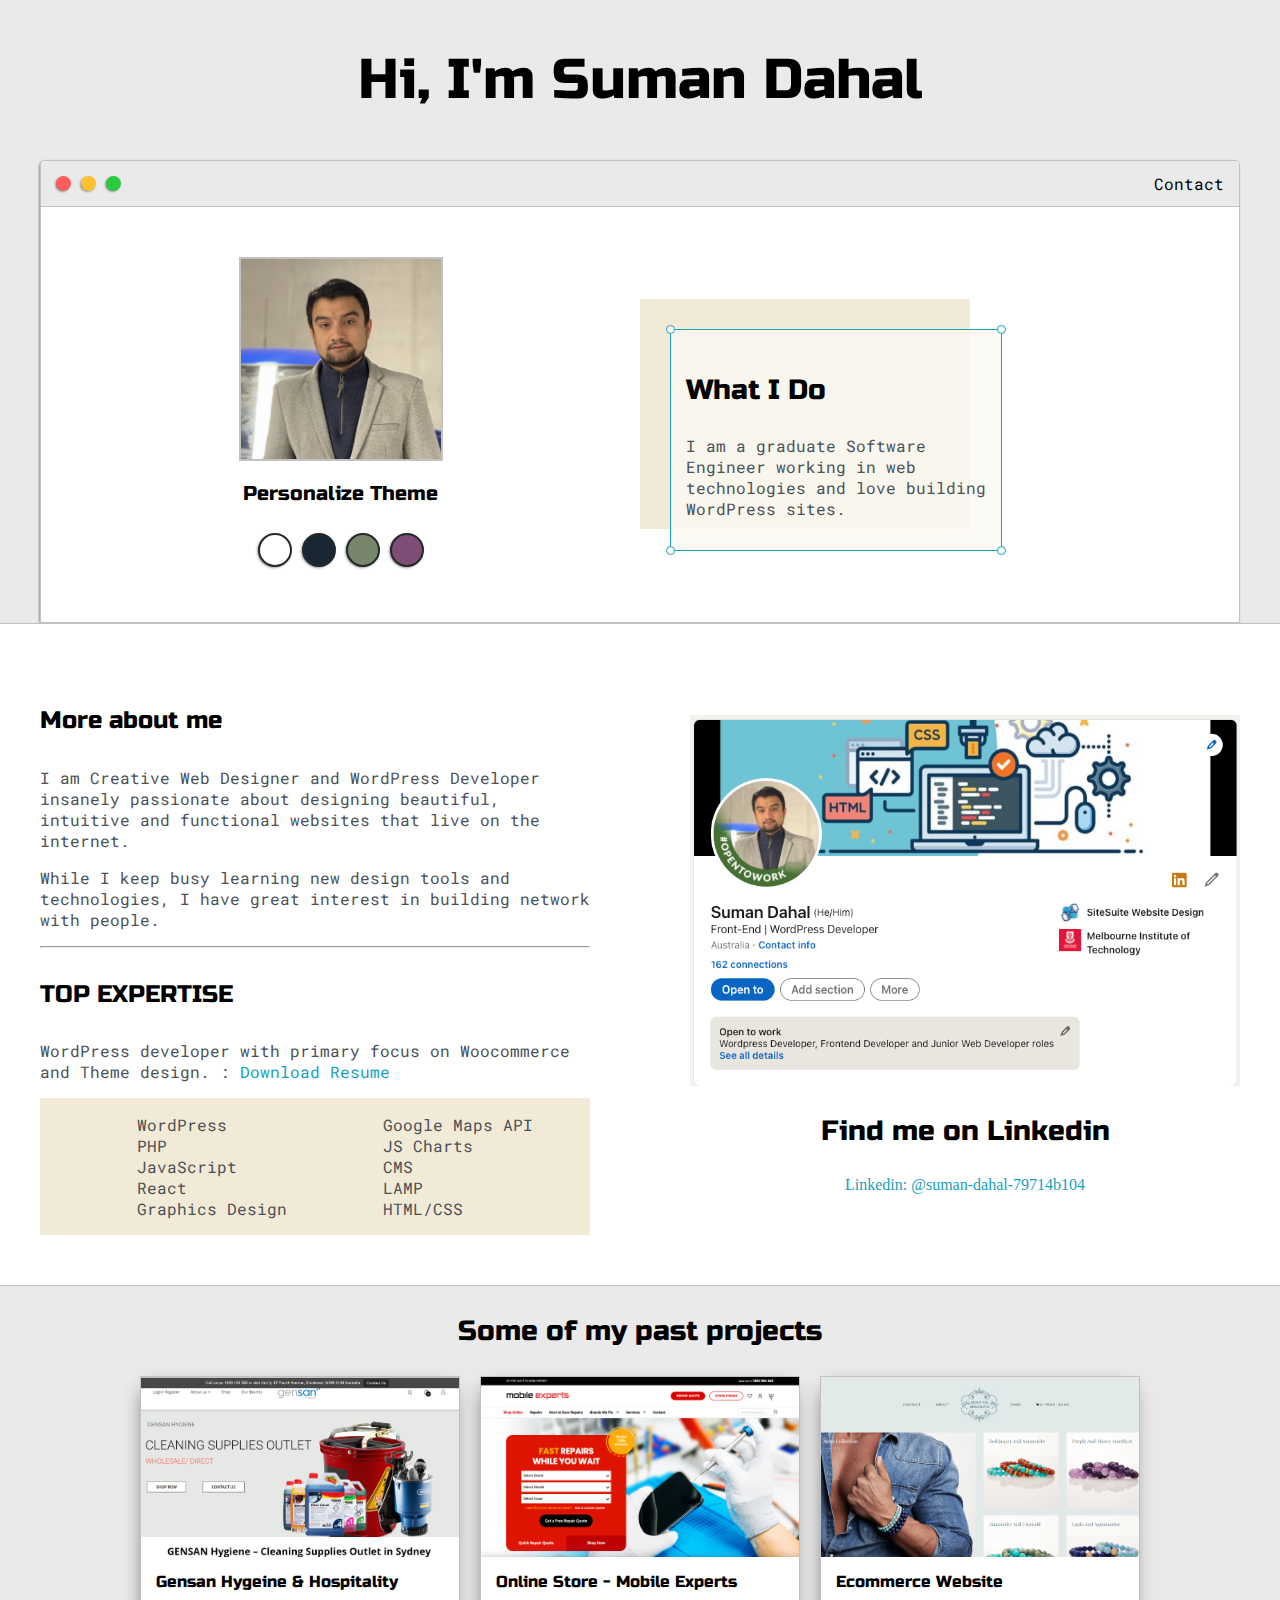
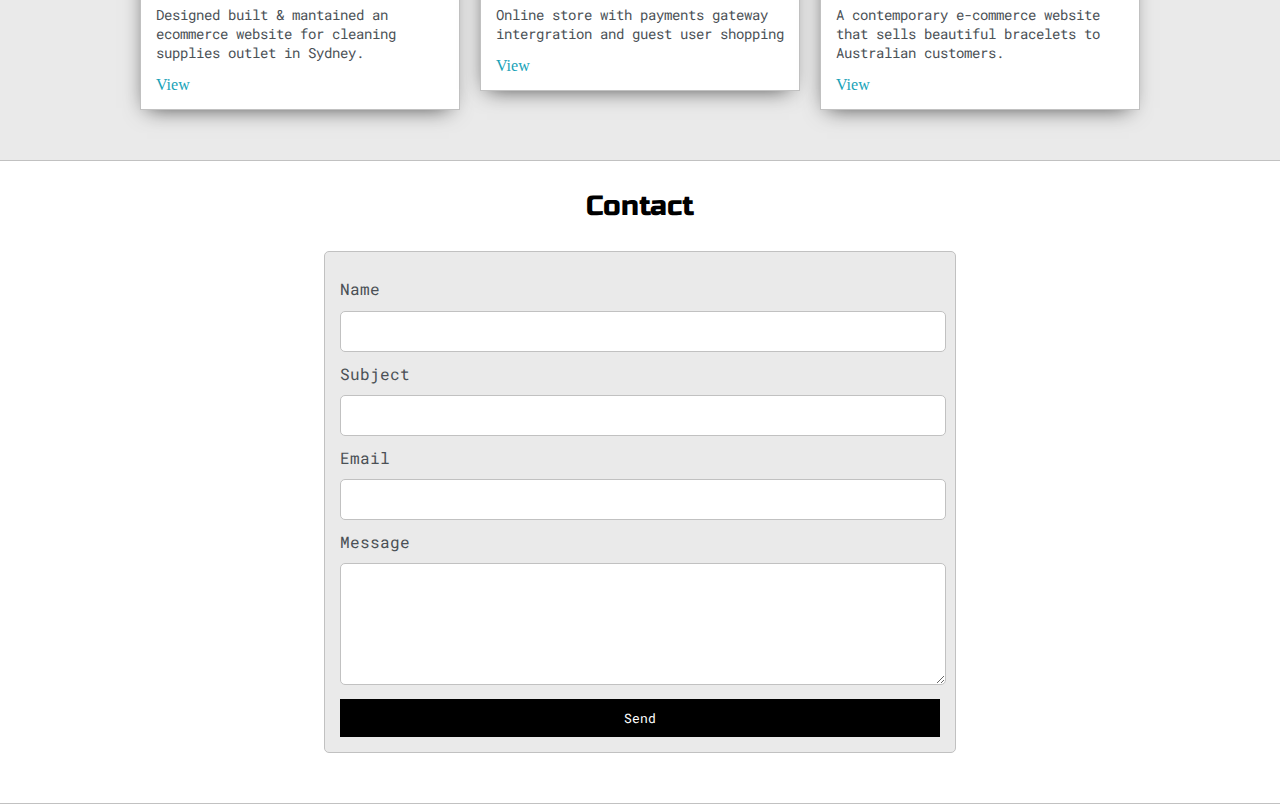
==== commit 1bf05e40: "img-done" ====
--- a/index.html
+++ b/index.html
@@ -42,7 +42,7 @@
 				</div>
 
 				<div class="left-column">
-					<img id="profile_pic" src="images/suman.png">
+					<img id="profile_pic" src="img/images/suman.png">
 					<h5 style="text-align: center;line-height: 0;">Personalize Theme</h5>
 
 					<div id="theme-options-wrapper">
@@ -115,7 +115,7 @@
 
 				
 				<div class="social-links">
-					<img id="social_img" src="images/media.png">
+					<img id="social_img" src="/img/images/media.png">
 					<h3>Find me on Linkedin</h3>
 
 					<a target="_blank" href="https://www.linkedin.com/in/suman-dahal-79714b104/">Linkedin: @suman-dahal-79714b104</a>
@@ -134,7 +134,7 @@
 
 				<div>
 					<div class="post">
-						<img class="thumbnail" src="images/gensan.png">
+						<img class="thumbnail" src="img/images/gensan.png">
 						<div class="post-preview">
 							<h6 class="post-title">Gensan Hygeine & Hospitality</h6>
 							<p class="post-intro">Designed built & mantained an ecommerce website for cleaning supplies outlet in Sydney.</p>
@@ -145,7 +145,7 @@
 
 				<div>
 					<div class="post">
-						<img class="thumbnail" src="images/mobileexperts.png">
+						<img class="thumbnail" src="img/images/mobileexperts.png">
 						<div class="post-preview">
 							<h6 class="post-title">Online Store - Mobile Experts</h6>
 							<p class="post-intro">Online store with payments gateway intergration and guest user shopping</p>
@@ -156,7 +156,7 @@
 
 				<div>
 					<div class="post">
-						<img class="thumbnail" src="images/beautifulbraclets.png">
+						<img class="thumbnail" src="img/images/beautifulbraclets.png">
 						<div class="post-preview">
 							<h6 class="post-title">Ecommerce Website</h6>
 							<p class="post-intro">A contemporary e-commerce website that sells beautiful bracelets to Australian customers.</p>
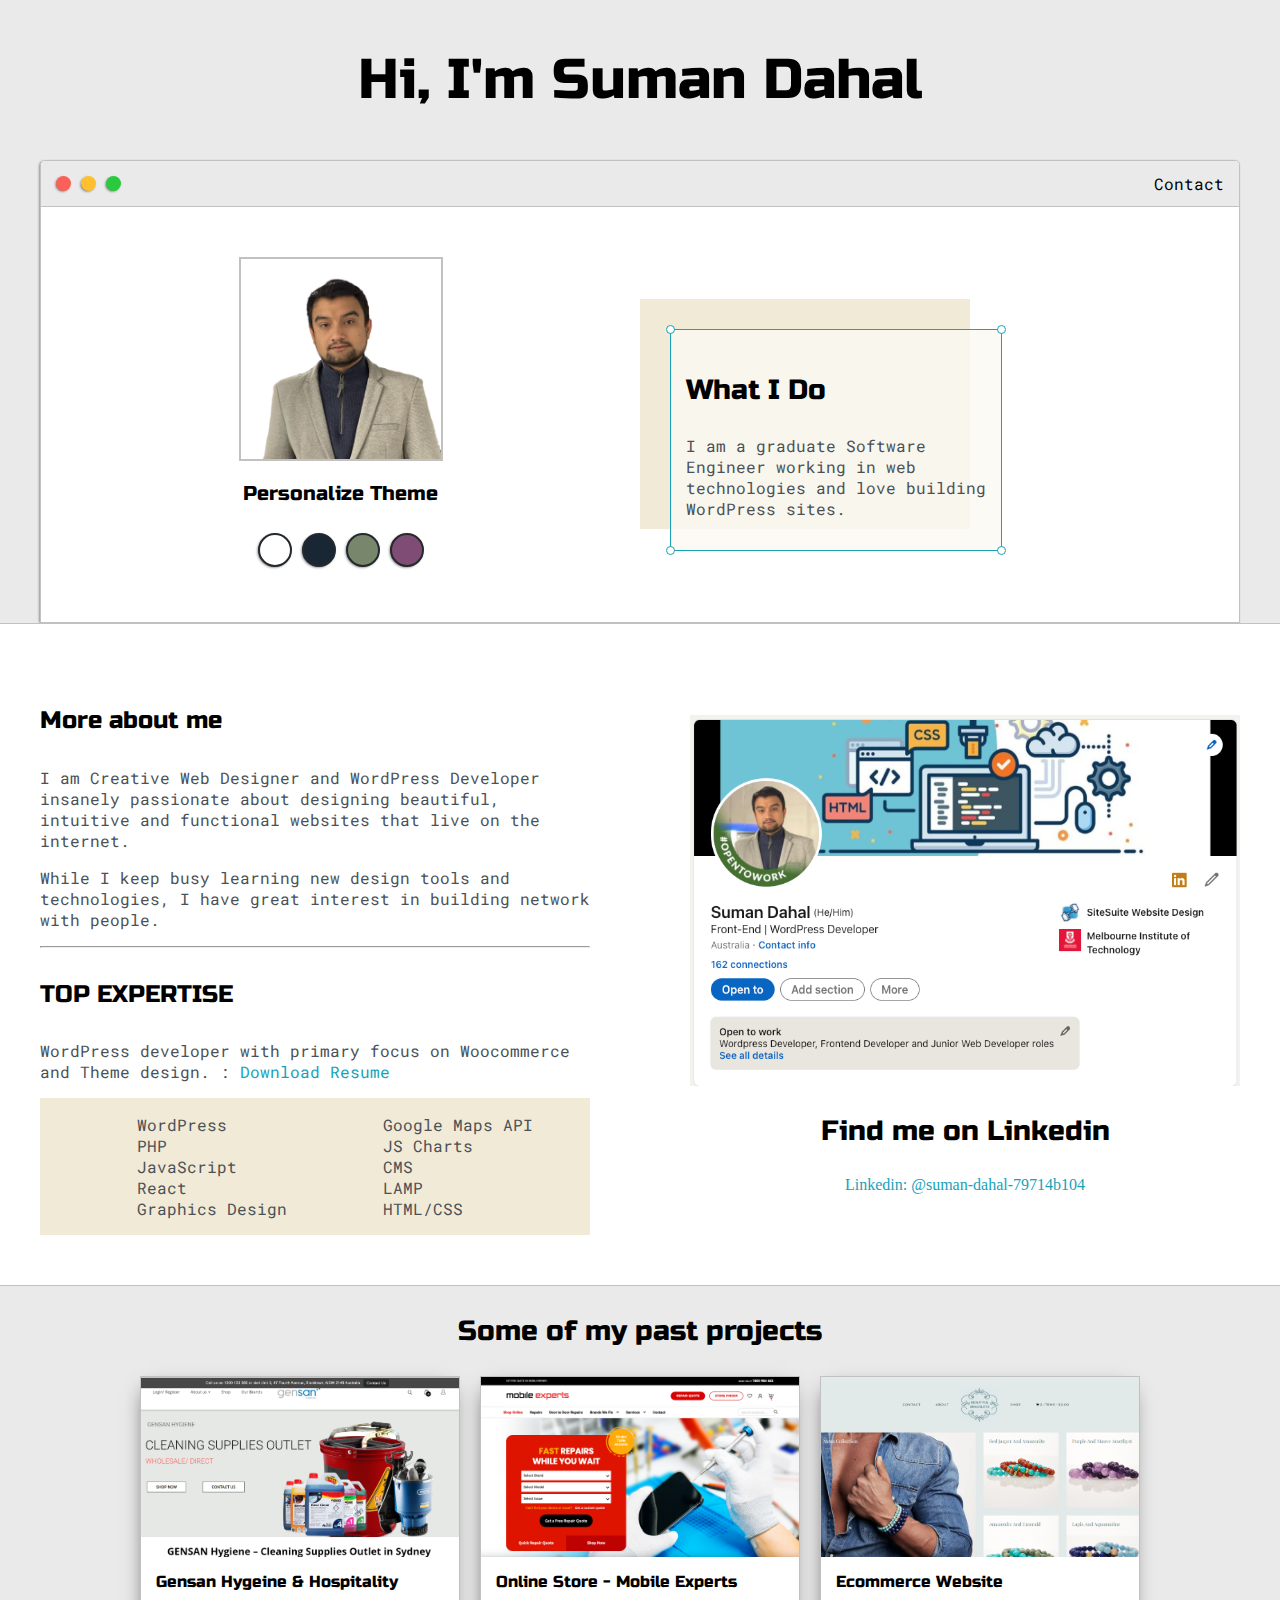
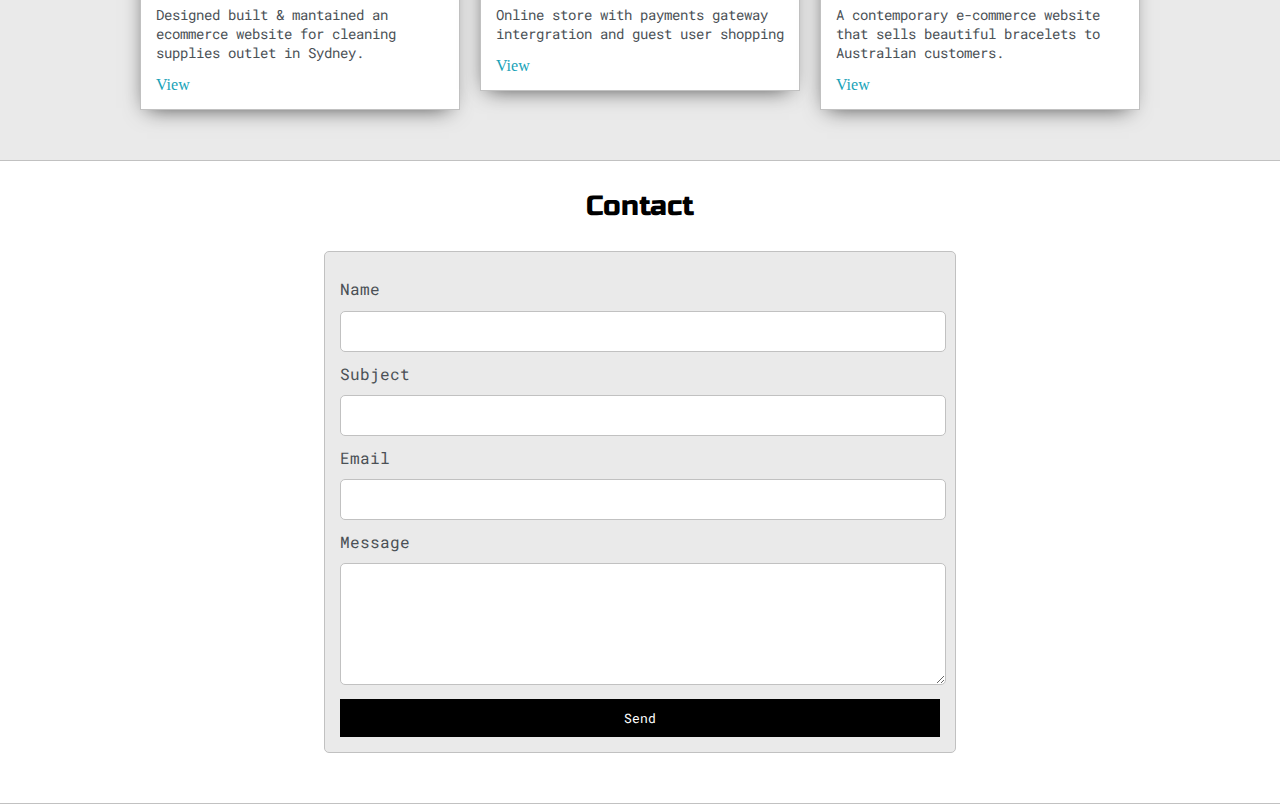
==== commit 26036f8d: "dd" ====
--- a/index.html
+++ b/index.html
@@ -42,7 +42,7 @@
 				</div>
 
 				<div class="left-column">
-					<img id="profile_pic" src="img/images/suman.png">
+					<img id="profile_pic" src="img/images/dsuman.png">
 					<h5 style="text-align: center;line-height: 0;">Personalize Theme</h5>
 
 					<div id="theme-options-wrapper">
